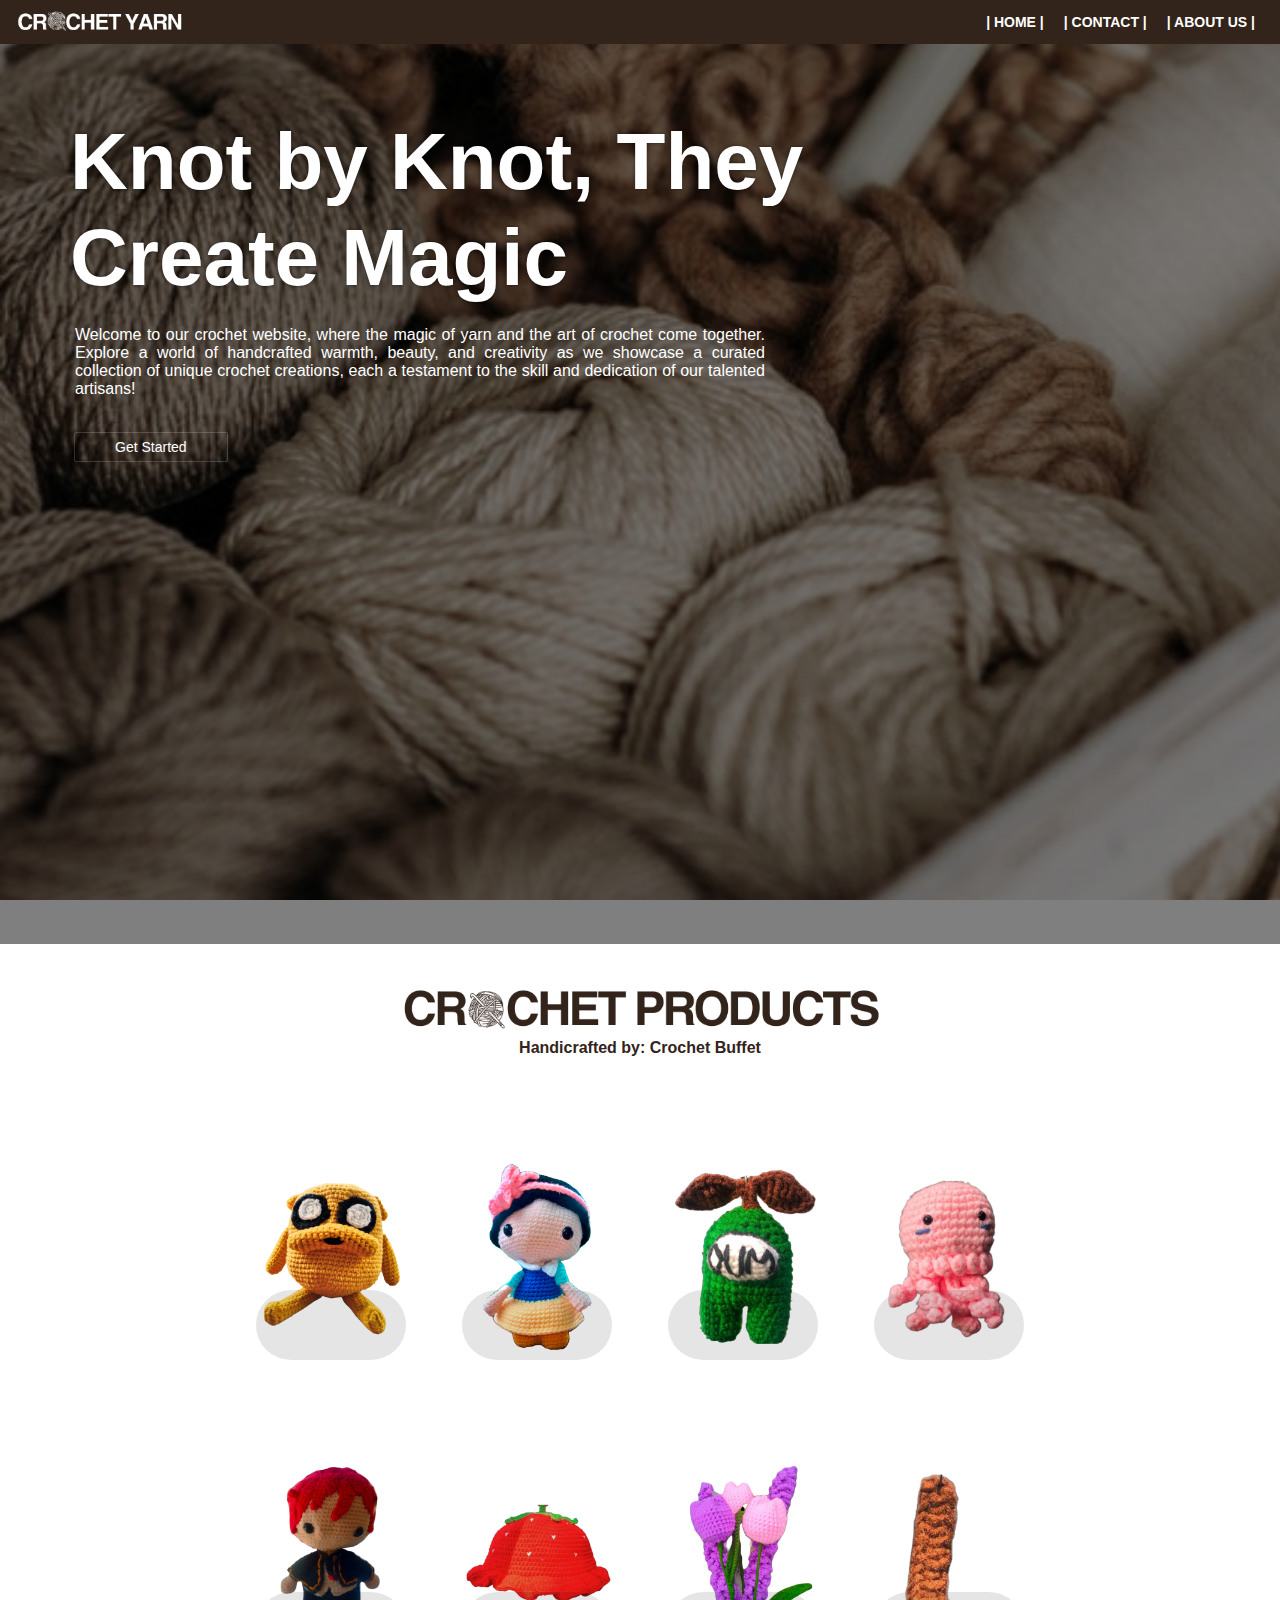
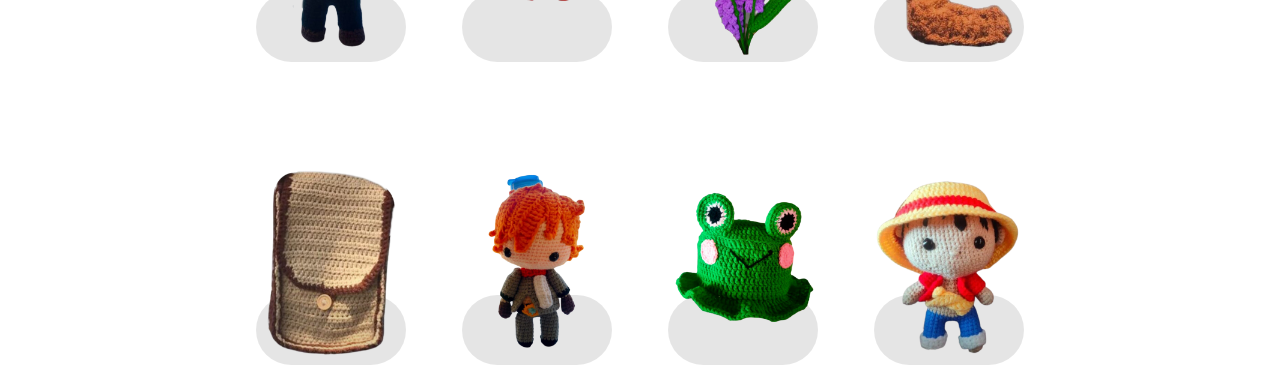
==== index.html @ cb55ba0a "rename to index" ====
<!DOCTYPE html>
<html lang="en">
<head>
    <meta charset="UTF-8">
    <meta name="viewport" content="width=device-width, initial-scale=1.0">
    <link rel="stylesheet" href="styles.css">
    <title>Croche Yarn</title>
</head>

<body>
    <header>
        <nav class="navbar">
            <div class="logo">
                <img src="images/logo-textW.png" alt="Crochet Yarn Logo">
            </div>
            <ul class="menu">
                <li><a href="index.html">| HOME |  </a></li>
                <li><a href="contact.html">| CONTACT |</a></li>
                <li><a href="about.html">| ABOUT US |</a></li>
            </ul>
        </nav>
    </header>

    <div class="welcome-page">
        <div class="welcome-text-container">
            <h1> Knot by Knot, They Create Magic</h1>
            <p> Welcome to our crochet website, where the magic of yarn and the art of crochet come together. Explore a world of handcrafted warmth, beauty, and creativity as we showcase a curated collection of unique crochet creations, each a testament to the skill and dedication of our talented artisans!</p>
            <a href="#" class="button">Get Started</a> 
        </div> 
    </div>

    <div class="home">
        <div class="title">
            <img src="images/product-title.png">
            <h4> Handicrafted by: Crochet Buffet</h4>
        </div>
    
        <div class="product-container">
            <div class="product-card">
                <img src="images/1.png">
                <p> </p> <!-- for shadow under the images -->
                <div class="product-name">
                    <h5> JAKE THE DOG </h5>
                </div>
                
            </div>
            <div class="product-card">
                <img src="images/2.png">
                <p> </p> <!-- for shadow under the images -->   
            </div>
            <div class="product-card">
                <img src="images/3.png">
                <p> </p> <!-- for shadow under the images -->
            </div>
            <div class="product-card">
                <img src="images/4.png">
                <p> </p> <!-- for shadow under the images -->
            </div>
        </div>

        <div class="product-container">
            <div class="product-card">
                <img src="images/5.png">
                <p> </p> <!-- for shadow under the images -->
            </div>
            <div class="product-card">
                <img src="images/6.png">
                <p> </p> <!-- for shadow under the images -->
            </div>
            <div class="product-card">
                <img src="images/7.png">
                <p> </p> <!-- for shadow under the images -->
            </div>
            <div class="product-card">
                <img src="images/8.png">
                <p> </p> <!-- for shadow under the images -->
            </div>
        </div>

        <div class="product-container">
            <div class="product-card">
                <img src="images/9.png">
                <p> </p> <!-- for shadow under the images -->
            </div>
            <div class="product-card">
                <img src="images/10.png">
                <p> </p> <!-- for shadow under the images -->
            </div>
            <div class="product-card">
                <img src="images/11.png">
                <p> </p> <!-- for shadow under the images -->
            </div>
            <div class="product-card">
                <img src="images/12.png">
                <p> </p> <!-- for shadow under the images -->
            </div>
        </div>

    </div>

</body>
</html>
---- styles.css ----
*{
    margin: 0;
    padding: 0;
    font-family:'Segoe UI', Tahoma, Geneva, Verdana, sans-serif;
    text-decoration: none;
    color: white;
}

header {
    background-color: #33241b;
    color: #fff;
    text-align: center;
    padding: 5px;
}

.navbar {
    display: flex;
    justify-content: space-between;
    align-items: center;
}

.logo {
    display: flex;
    align-items: center;
}

.logo img {
    width: 170px;
    margin-left: 10px;

}

.menu {
    list-style: none;
    padding: 0;
    display: flex;
}

.menu li {
    margin-right: 20px;
}

.menu a {
    font-weight: bold;
    font-size: 14px;
}

.menu a:hover {
    text-decoration: underline;
}

.welcome-page{
    width: 100%;
    height: 100vh;
    background-image:url('images/bg.png');
    background-repeat: no-repeat;
    background-size: cover;
    background-attachment: fixed; /*fixed na covered entire element*/
}

.welcome-page::before {   /*overlay design*/
    content: " ";
    position: absolute;
    width: 100%;
    height: 100vh;
    background-color: rgba(0, 0, 0, 0.5); 
}

.welcome-text-container{
    position: relative;
    top: 70px;
    left: 70px;
    width: 60%;
}

.welcome-text-container h1{
    position: relative;
    font-size: 80px;
    line-height: 1.2;
    font-weight: bold;
    text-shadow: 0px 0px 4px rgba(0, 0, 0, 0.5); /*hori, verti, blur*/
}

.welcome-text-container p{
    position: relative;
    top: 20px;
    left: 5px;
    width: 690px;
    text-align: justify;
    font-size: 16px;
}

.button{
    position: relative;
    top: 60px;
    left: 5px; 
    padding: 6px 40px 6px 40px;
    font-size: 14px;
    box-shadow: 0px 0px 1px white;
    cursor: pointer;
    text-decoration: none;
    text-align: center;
    transition: 100ms;
}

.button:hover {
    transform: scale(1.1);
    background-color: white;
    color: black;
    box-shadow: 0px 0px 4px rgb(77, 77, 77);
}


/* CROCHET PRODUCTS SECTION */
.home{
    height: 100vh;
}

.title{
    text-align: center;
}


.title img{
    margin-top: 30px;
    width: 500px;
  }

.title h4 {
    margin-top: -10px;
    color: #33241b;
}

.product-container{
    position: relative;
    display: flex;
    flex-wrap: wrap;
    justify-content: space-between;
    margin: 8% 20% 0 20%;
}

.product-card {
    width: 150px;
    height: 200px;
}

.product-card img{
    width: 100%;
}

.product-card p{
    width: 150px;
    height: 70px;
    position: absolute;
    bottom: 0px;
    background-color: black;
    border-radius: 50px;
    opacity: 10%;
}

.product-name:hover{
    width: 150px;
    height: 100px; 
    position: absolute;
    bottom:3px;
    border: 1px solid #33241b;
    background-color: black;
    border-radius: 30px;  
    opacity: 50%;
    cursor: pointer;
   
}

.product-name h5{
    position: relative;
    text-align: center;
    padding: 40px 0px 40px 0px;
    opacity: 100%;
    z-index: 1
}
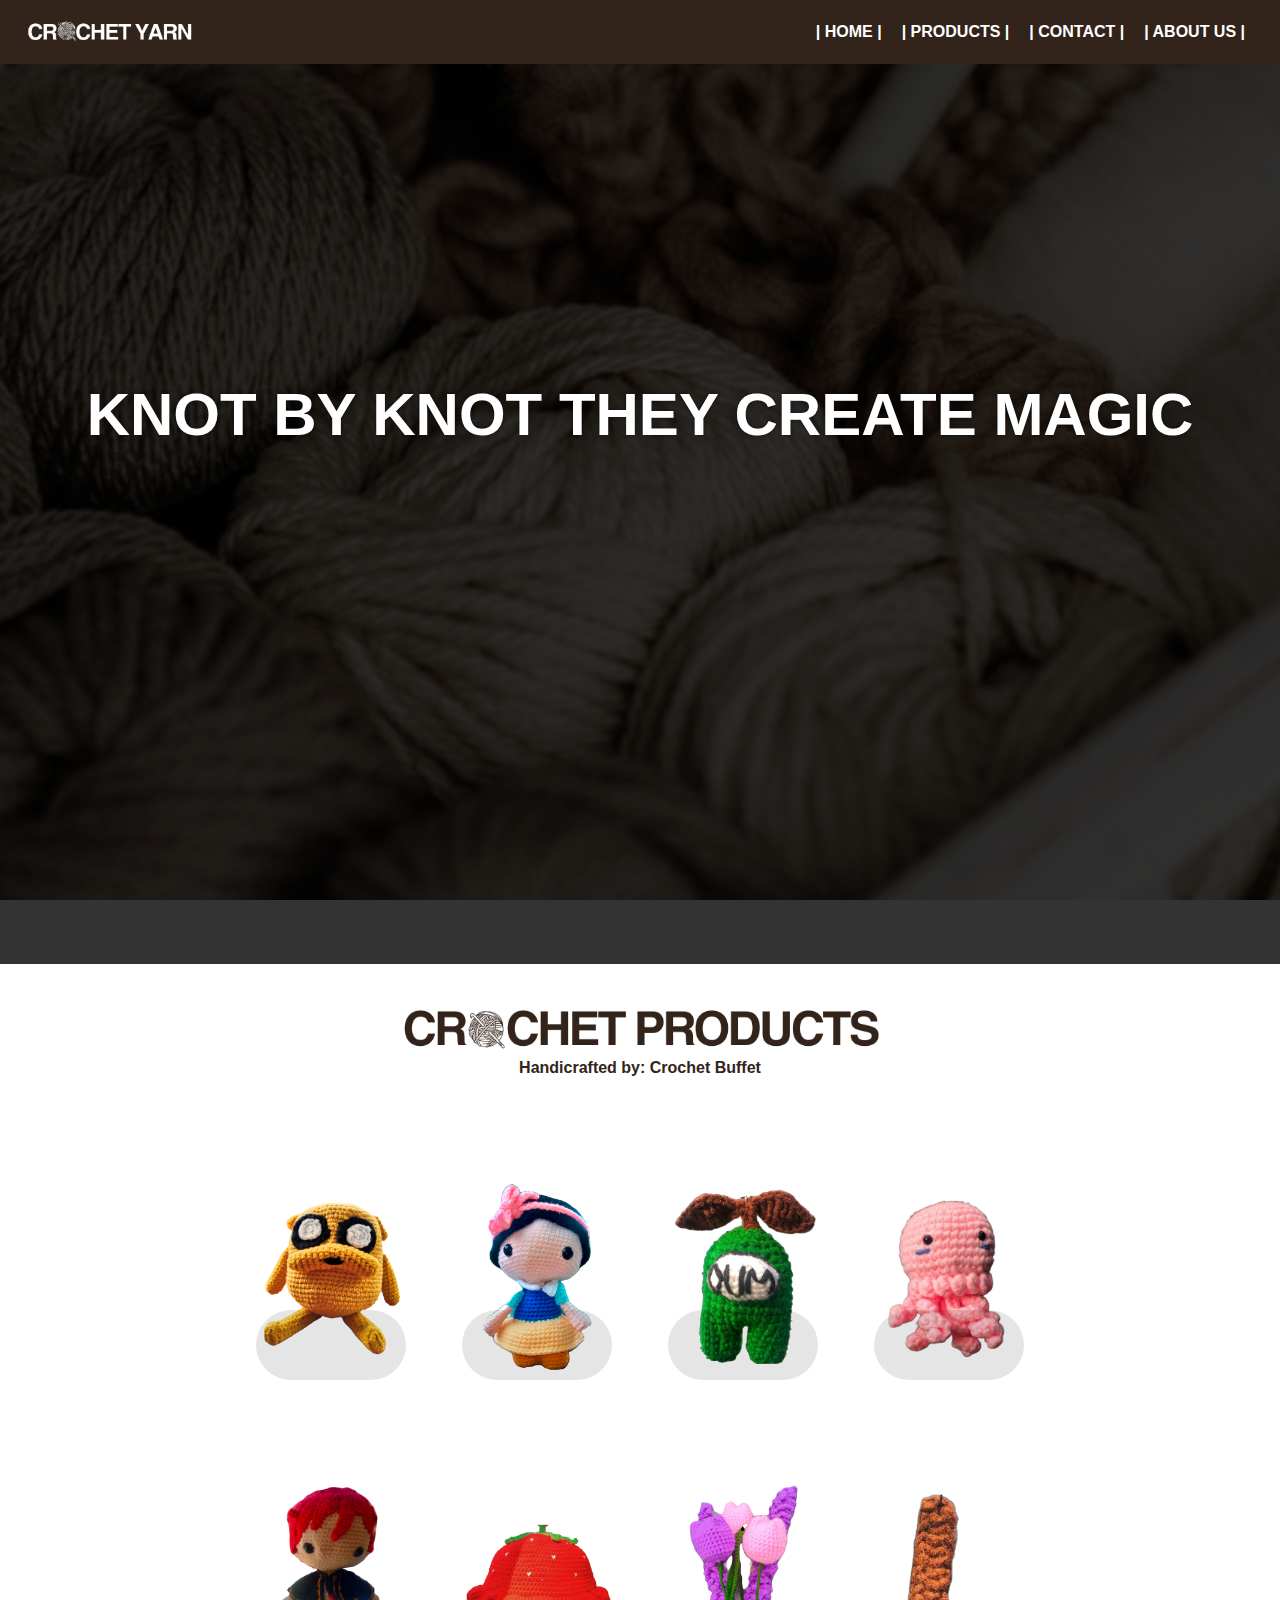
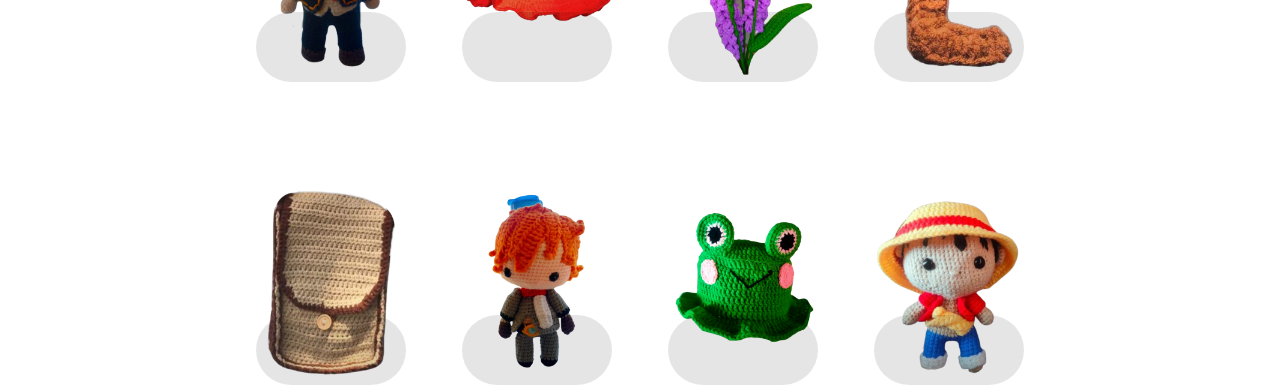
==== commit a8d8b013: "edited responsiveness" ====
--- a/index.html
+++ b/index.html
@@ -14,18 +14,17 @@
                 <img src="images/logo-textW.png" alt="Crochet Yarn Logo">
             </div>
             <ul class="menu">
-                <li><a href="index.html">| HOME |  </a></li>
-                <li><a href="contact.html">| CONTACT |</a></li>
-                <li><a href="about.html">| ABOUT US |</a></li>
+                <li><a href="#">| HOME |  </a></li>
+                <li><a href="#">| PRODUCTS |  </a></li>
+                <li><a href="#">| CONTACT |</a></li>
+                <li><a href="#">| ABOUT US |</a></li>
             </ul>
         </nav>
     </header>
 
     <div class="welcome-page">
         <div class="welcome-text-container">
-            <h1> Knot by Knot, They Create Magic</h1>
-            <p> Welcome to our crochet website, where the magic of yarn and the art of crochet come together. Explore a world of handcrafted warmth, beauty, and creativity as we showcase a curated collection of unique crochet creations, each a testament to the skill and dedication of our talented artisans!</p>
-            <a href="#" class="button">Get Started</a> 
+            <h1> KNOT BY KNOT THEY CREATE MAGIC</h1>
         </div> 
     </div>
 
--- a/styles.css
+++ b/styles.css
@@ -10,7 +10,7 @@
     background-color: #33241b;
     color: #fff;
     text-align: center;
-    padding: 5px;
+    padding: 15px;
 }
 
 .navbar {
@@ -42,7 +42,8 @@
 
 .menu a {
     font-weight: bold;
-    font-size: 14px;
+    font-size: 16px;
+    transition: 500ms;
 }
 
 .menu a:hover {
@@ -63,51 +64,31 @@
     position: absolute;
     width: 100%;
     height: 100vh;
-    background-color: rgba(0, 0, 0, 0.5); 
+    background-color: rgba(0, 0, 0, 0.8); 
 }
 
 .welcome-text-container{
     position: relative;
-    top: 70px;
-    left: 70px;
-    width: 60%;
+    top: 35%;
+    width: 100%;
+    display: flex;
+    flex-wrap: wrap;
+    justify-content: center;
 }
 
 .welcome-text-container h1{
     position: relative;
-    font-size: 80px;
+    font-size: 60px;
+    text-align: center;
     line-height: 1.2;
     font-weight: bold;
     text-shadow: 0px 0px 4px rgba(0, 0, 0, 0.5); /*hori, verti, blur*/
-}
-
-.welcome-text-container p{
-    position: relative;
-    top: 20px;
-    left: 5px;
-    width: 690px;
-    text-align: justify;
-    font-size: 16px;
-}
-
-.button{
-    position: relative;
-    top: 60px;
-    left: 5px; 
-    padding: 6px 40px 6px 40px;
-    font-size: 14px;
-    box-shadow: 0px 0px 1px white;
-    cursor: pointer;
-    text-decoration: none;
-    text-align: center;
-    transition: 100ms;
-}
-
-.button:hover {
+    transition: 500ms;
+}
+
+.welcome-text-container h1:hover{
     transform: scale(1.1);
-    background-color: white;
-    color: black;
-    box-shadow: 0px 0px 4px rgb(77, 77, 77);
+    transition: 500ms;
 }
 
 
@@ -180,3 +161,73 @@
 }
 
 
+@media only screen and (max-width: 540px) {
+    
+    .logo img {
+        width: 120px;
+    
+    }
+    
+    .menu li {
+        margin-right: 10px;
+    }
+    
+    .menu a {
+        font-size: 6px;
+    }
+
+
+    .welcome-text-container{
+        top: 20%;
+        left: 27%;
+        width: 40%;
+        border: 3px solid white;
+        padding: 10px;
+    }
+    
+    .welcome-text-container h1{
+        font-size: 40px;
+        line-height: 1.3;
+    }
+    
+    .welcome-text-container h1:hover{
+        transform: scale(1); /*stay sa size*/
+    }
+    
+    .button{  
+        top: 120px;
+    }
+    
+
+    
+    /* CROCHET PRODUCTS SECTION */
+    
+    
+    .title img{
+        width: 300px;
+    }
+    
+    .product-container{
+        justify-content: center;
+        margin: 40px;
+    }
+    
+    .product-card {
+        width: 200px;
+        height: 250px;
+        margin-bottom: 100px;
+    }
+    
+    .product-card p{
+        display: none;
+    }
+}
+
+@media only screen and (max-width: 800px) and (min-width: 540px) {
+ 
+    .menu a {
+        font-size: 11px;
+    }
+
+}
+
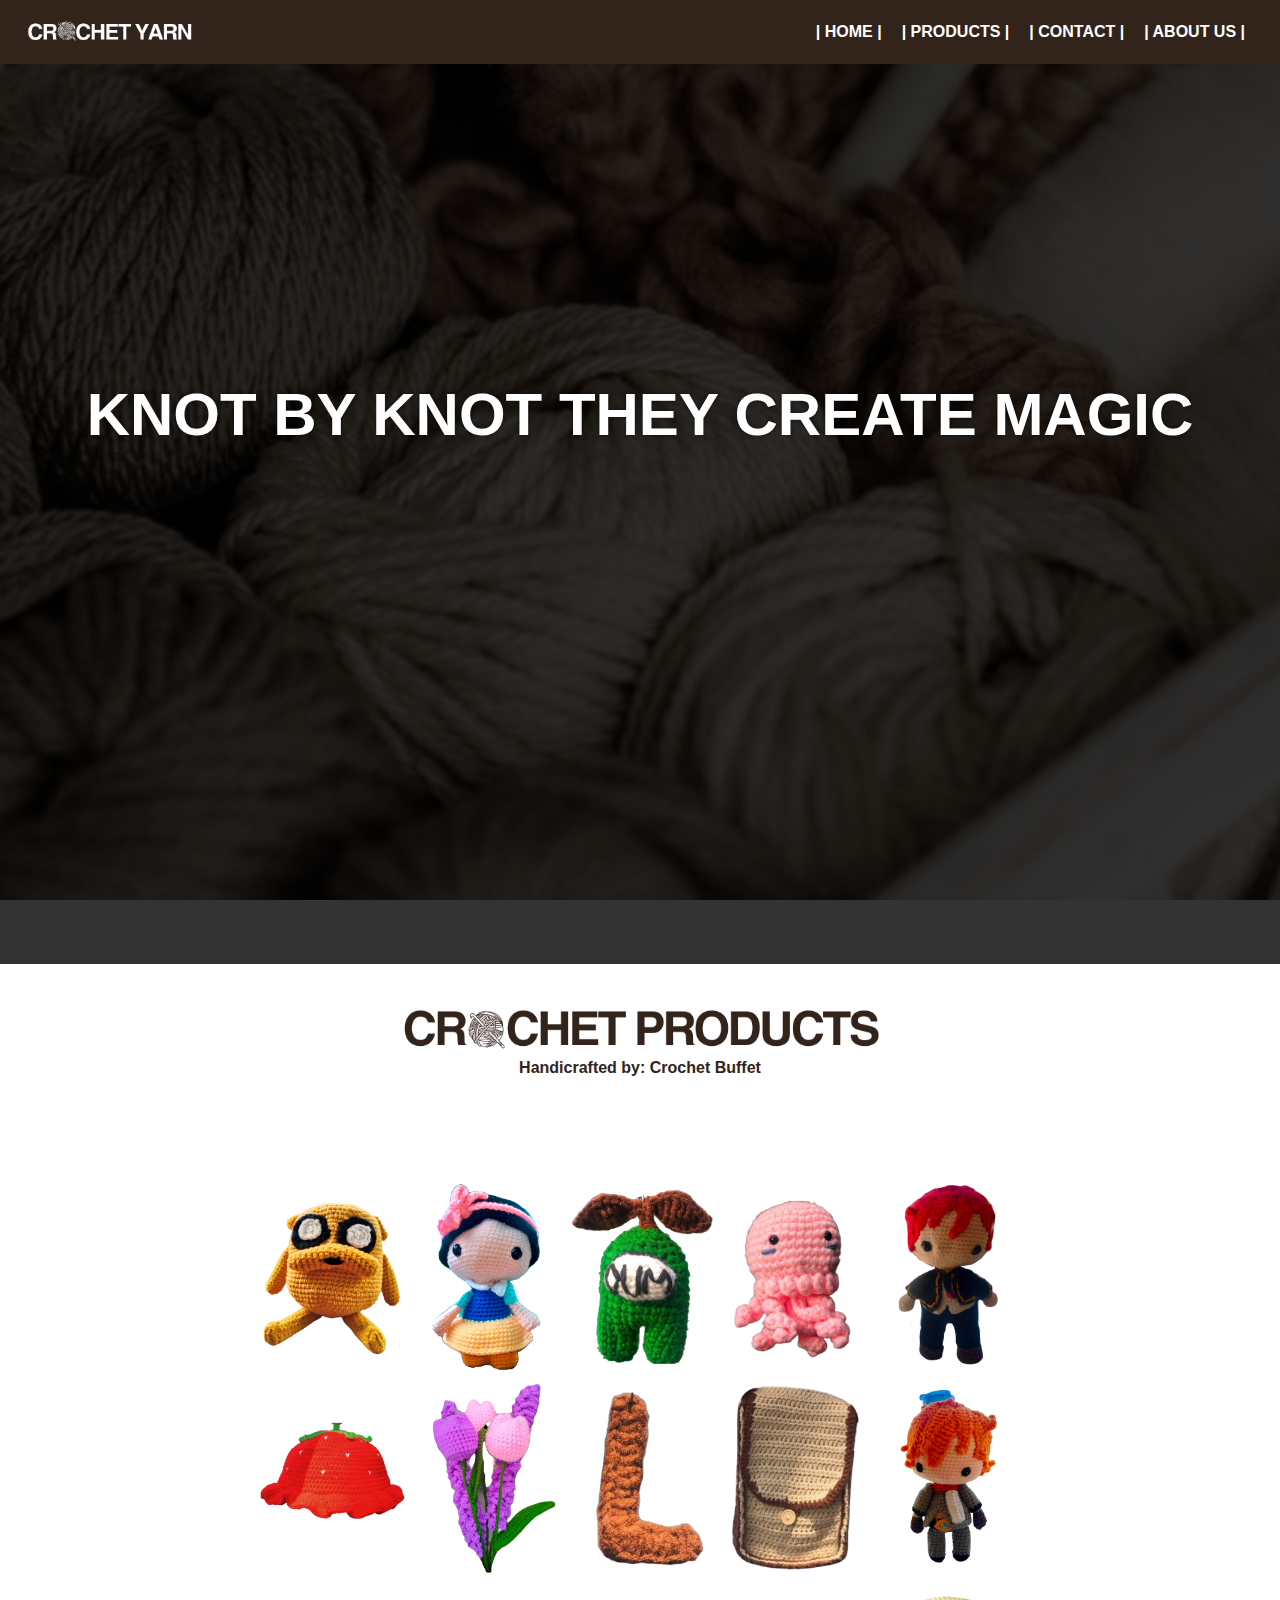
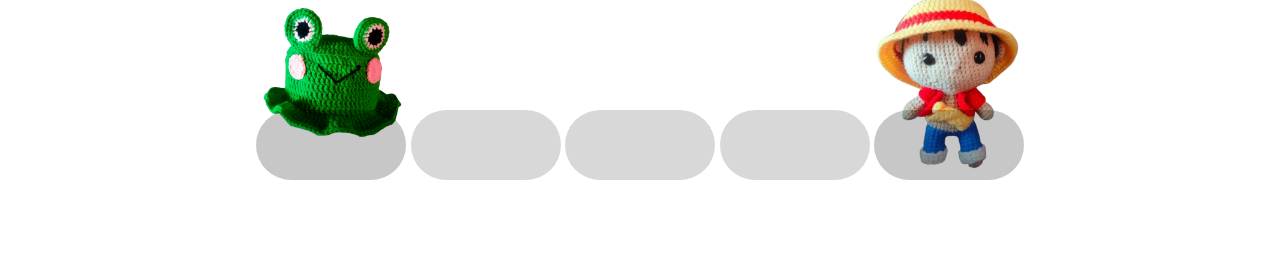
==== commit 25d7c650: "edited hover effect of product label" ====
--- a/index.html
+++ b/index.html
@@ -25,6 +25,8 @@
     <div class="welcome-page">
         <div class="welcome-text-container">
             <h1> KNOT BY KNOT THEY CREATE MAGIC</h1>
+            <!-- <p> Welcome to our crochet website, where the magic of yarn and the art of crochet come together. Explore a world of handcrafted warmth, beauty, and creativity as we showcase a curated collection of unique crochet creations, each a testament to the skill and dedication of our talented artisans!</p> 
+            <a href="#" class="button">Get Started</a> -->
         </div> 
     </div>
 
@@ -37,65 +39,103 @@
         <div class="product-container">
             <div class="product-card">
                 <img src="images/1.png">
-                <p> </p> <!-- for shadow under the images -->
+                <div class="shadow"></div>
                 <div class="product-name">
-                    <h5> JAKE THE DOG </h5>
+                    <label>JAKE THE DOG </label>
                 </div>
-                
             </div>
+        
             <div class="product-card">
                 <img src="images/2.png">
-                <p> </p> <!-- for shadow under the images -->   
+                <div class="shadow"></div>
+                <div class="product-name">
+                    <label> SNOW WHITE </label>
+                </div>
             </div>
+        
             <div class="product-card">
                 <img src="images/3.png">
-                <p> </p> <!-- for shadow under the images -->
+                <div class="shadow"></div>
+                <div class="product-name">
+                    <label>AMONG US</label>
+                </div>
             </div>
+
             <div class="product-card">
                 <img src="images/4.png">
-                <p> </p> <!-- for shadow under the images -->
+                <div class="shadow"></div>
+                <div class="product-name">
+                    <label>OCTOBIT</label>
+                </div>
             </div>
-        </div>
 
-        <div class="product-container">
             <div class="product-card">
                 <img src="images/5.png">
-                <p> </p> <!-- for shadow under the images -->
+                <div class="shadow"></div>
+                <div class="product-name">
+                    <label>GENSIN DILUC</label>
+                </div>
             </div>
+
             <div class="product-card">
                 <img src="images/6.png">
-                <p> </p> <!-- for shadow under the images -->
+                <div class="shadow"></div>
+                <div class="product-name">
+                    <label>STRAWBERRY HAT</label>
+                </div>
             </div>
+
             <div class="product-card">
                 <img src="images/7.png">
-                <p> </p> <!-- for shadow under the images -->
+                <div class="shadow"></div>
+                <div class="product-name">
+                    <label>TULIP</label>
+                </div>
             </div>
-            <div class="product-card">
+
+           <div class="product-card">
                 <img src="images/8.png">
-                <p> </p> <!-- for shadow under the images -->
+                <div class="shadow"></div>
+                <div class="product-name">
+                    <label>LETTER 'L'</label>
+                </div>
             </div>
-        </div>
 
-        <div class="product-container">
             <div class="product-card">
                 <img src="images/9.png">
-                <p> </p> <!-- for shadow under the images -->
+                <div class="shadow"></div>
+                <div class="product-name">
+                    <label> MINI POUCH </label>
+                </div>
             </div>
+
             <div class="product-card">
                 <img src="images/10.png">
-                <p> </p> <!-- for shadow under the images -->
+                <div class="shadow"></div>
+                <div class="product-name">
+                    <label>GENSHIN TARTAGLIA</label>
+                </div>
             </div>
+            
             <div class="product-card">
                 <img src="images/11.png">
-                <p> </p> <!-- for shadow under the images -->
+                <div class="shadow"></div>
+                <div class="product-name">
+                    <label> FROG HAT</label>
+                </div>
             </div>
+
             <div class="product-card">
                 <img src="images/12.png">
-                <p> </p> <!-- for shadow under the images -->
+                <div class="shadow"></div>
+                <div class="product-name">
+                    <label>ONE PIECE LUFFY</label>
+                </div>
             </div>
+
         </div>
+    </div>
 
-    </div>
 
 </body>
 </html>--- a/styles.css
+++ b/styles.css
@@ -129,36 +129,42 @@
     width: 100%;
 }
 
-.product-card p{
+
+.shadow {
     width: 150px;
     height: 70px;
     position: absolute;
-    bottom: 0px;
+    bottom: 0;
     background-color: black;
     border-radius: 50px;
-    opacity: 10%;
-}
-
-.product-name:hover{
-    width: 150px;
-    height: 100px; 
+    opacity: 8%;
+}
+
+.product-name {
     position: absolute;
-    bottom:3px;
-    border: 1px solid #33241b;
-    background-color: black;
-    border-radius: 30px;  
-    opacity: 50%;
-    cursor: pointer;
-   
-}
-
-.product-name h5{
-    position: relative;
-    text-align: center;
-    padding: 40px 0px 40px 0px;
-    opacity: 100%;
-    z-index: 1
-}
+    width: 140px;
+    height: 100px;  
+    bottom: 10px;
+    left: 0;
+    z-index: 2;
+    color: white;
+    display: none; /* Hide the product name by default */
+    padding: 5px;
+    background: rgba(0, 0, 0, 0.5);
+    border-radius: 30px;
+    justify-content: center; /*align text center on the shadow box*/
+    align-items: center;
+}
+
+.product-card:hover .product-name {
+    display: flex; /* Show the product name on hover */
+}
+
+.product-name label {
+    font-weight: bold;
+    text-align: center; /* Center the text within the label */
+}
+
 
 
 @media only screen and (max-width: 540px) {
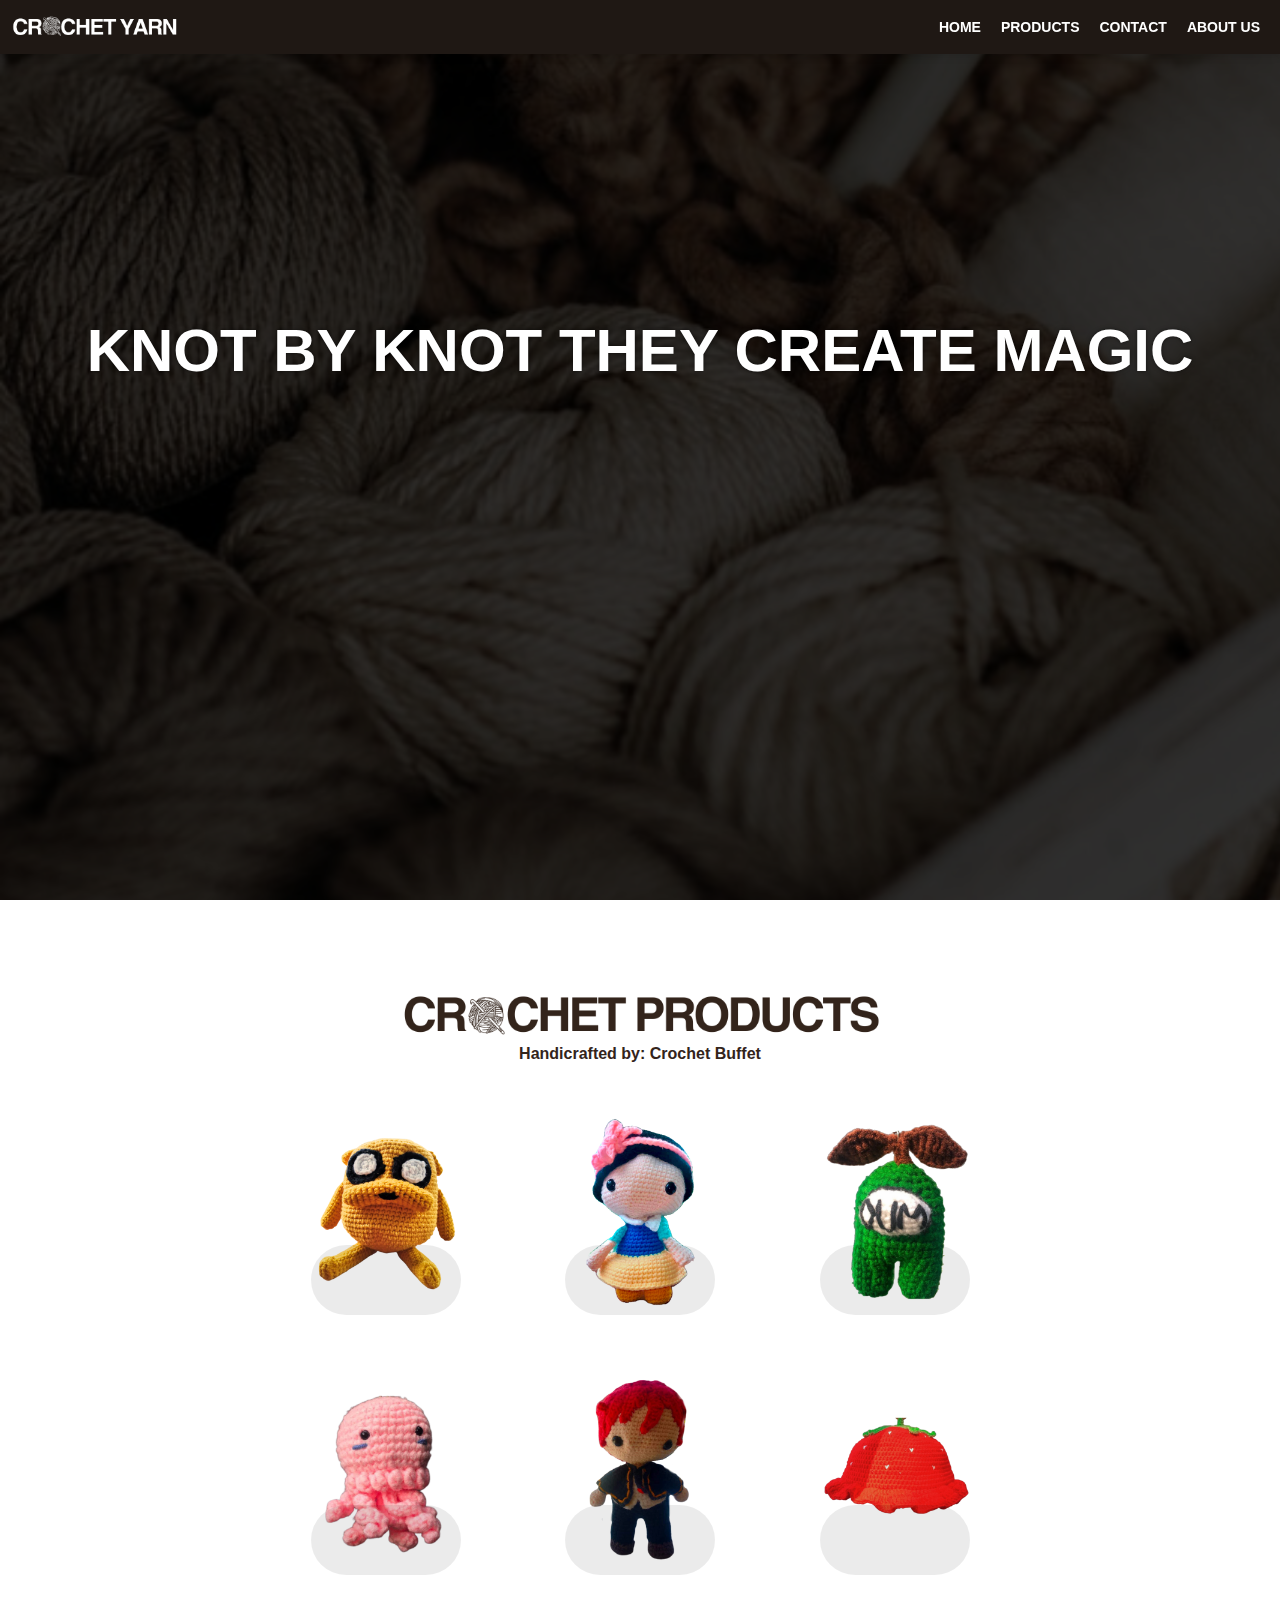
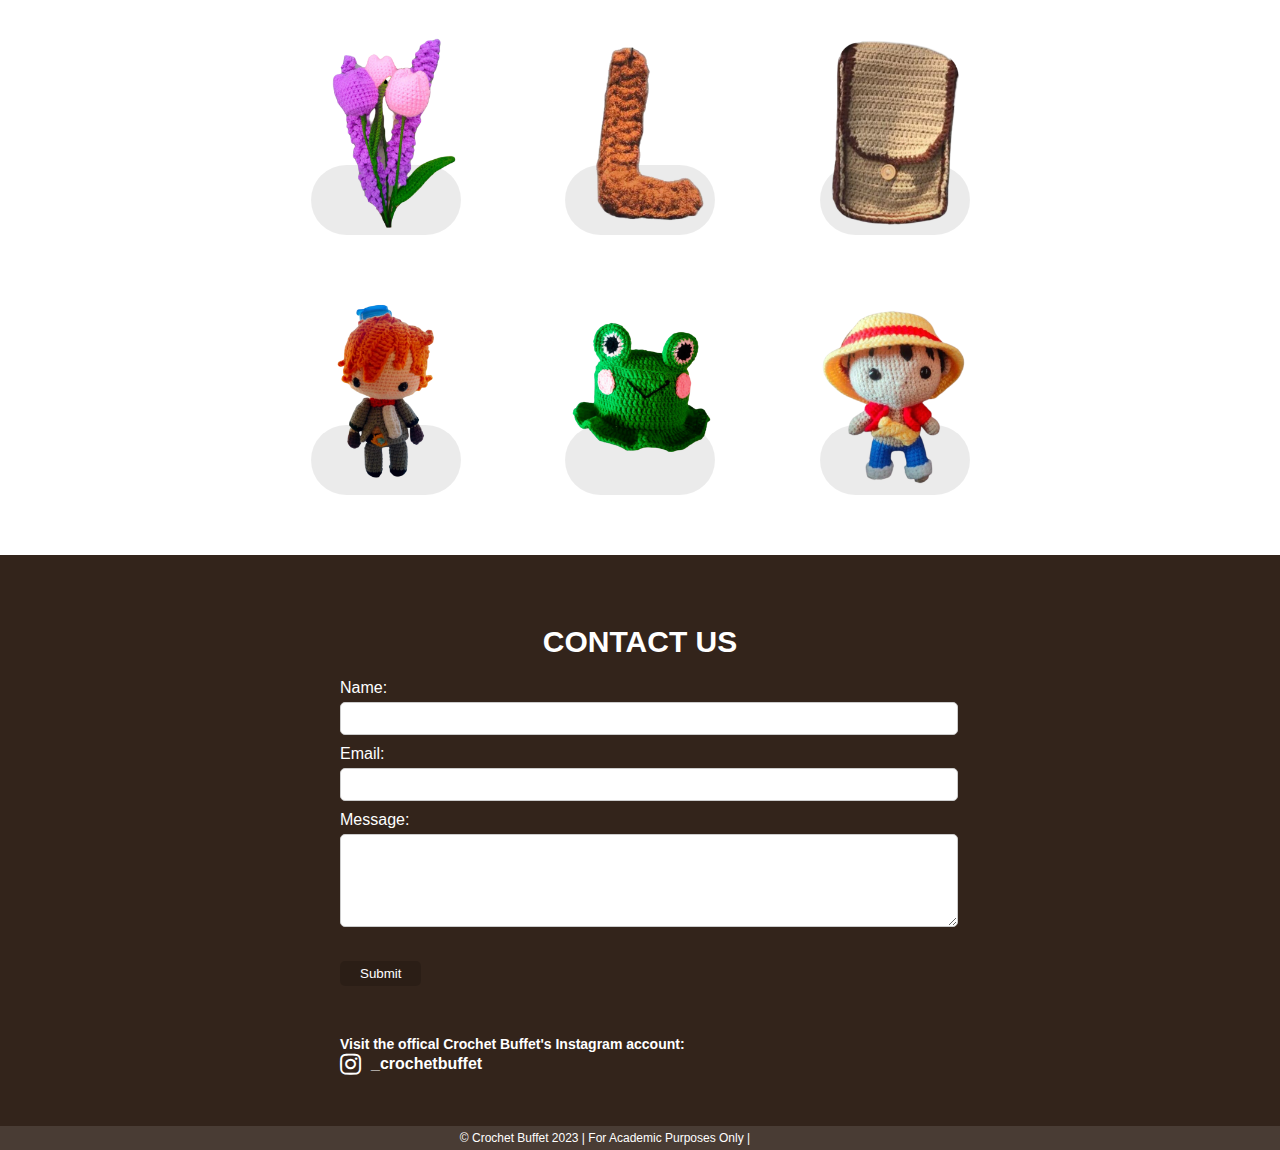
==== commit b37d9938: "edited nav bar + contact section" ====
--- a/index.html
+++ b/index.html
@@ -4,6 +4,7 @@
     <meta charset="UTF-8">
     <meta name="viewport" content="width=device-width, initial-scale=1.0">
     <link rel="stylesheet" href="styles.css">
+    <link rel="stylesheet" href="https://cdnjs.cloudflare.com/ajax/libs/font-awesome/5.15.3/css/all.min.css">
     <title>Croche Yarn</title>
 </head>
 
@@ -14,127 +15,165 @@
                 <img src="images/logo-textW.png" alt="Crochet Yarn Logo">
             </div>
             <ul class="menu">
-                <li><a href="#">| HOME |  </a></li>
-                <li><a href="#">| PRODUCTS |  </a></li>
-                <li><a href="#">| CONTACT |</a></li>
-                <li><a href="#">| ABOUT US |</a></li>
+                <li><a href="#home"> HOME </a></li>
+                <li><a href="#products"> PRODUCTS   </a></li>
+                <li><a href="#contact"> CONTACT </a></li>
+                <li><a href="#about-us"> ABOUT US </a></li>
             </ul>
         </nav>
     </header>
 
-    <div class="welcome-page">
-        <div class="welcome-text-container">
-            <h1> KNOT BY KNOT THEY CREATE MAGIC</h1>
-            <!-- <p> Welcome to our crochet website, where the magic of yarn and the art of crochet come together. Explore a world of handcrafted warmth, beauty, and creativity as we showcase a curated collection of unique crochet creations, each a testament to the skill and dedication of our talented artisans!</p> 
-            <a href="#" class="button">Get Started</a> -->
-        </div> 
-    </div>
+    <section id="home">
+        <div class="welcome-page">
+            <div class="welcome-text-container">
+                <h1> KNOT BY KNOT THEY CREATE MAGIC</h1>
+                <!-- <p> Welcome to our crochet website, where the magic of yarn and the art of crochet come together. Explore a world of handcrafted warmth, beauty, and creativity as we showcase a curated collection of unique crochet creations, each a testament to the skill and dedication of our talented artisans!</p> 
+                <a href="#" class="button">Get Started</a> -->
+            </div> 
+        </div>
+    </section>
 
-    <div class="home">
-        <div class="title">
-            <img src="images/product-title.png">
-            <h4> Handicrafted by: Crochet Buffet</h4>
-        </div>
-    
-        <div class="product-container">
+    <section id="products">
+        <div class="home">
+            <div class="title">
+                <img src="images/product-title.png">
+                <h4> Handicrafted by: Crochet Buffet</h4>
+            </div>
+            <div class="product-container">
+                <div class="product-card">
+                    <img src="images/1.png">
+                    <div class="shadow"></div>
+                    <div class="product-name">
+                        <label>JAKE THE DOG </label>
+                    </div>
+                </div>
+            
+                <div class="product-card">
+                    <img src="images/2.png">
+                    <div class="shadow"></div>
+                    <div class="product-name">
+                        <label> SNOW WHITE </label>
+                    </div>
+                </div>
+            
+                <div class="product-card">
+                    <img src="images/3.png">
+                    <div class="shadow"></div>
+                    <div class="product-name">
+                        <label>AMONG US</label>
+                    </div>
+                </div>
+
+                <div class="product-card">
+                    <img src="images/4.png">
+                    <div class="shadow"></div>
+                    <div class="product-name">
+                        <label>OCTOBIT</label>
+                    </div>
+                </div>
+
+                <div class="product-card">
+                    <img src="images/5.png">
+                    <div class="shadow"></div>
+                    <div class="product-name">
+                        <label>GENSIN DILUC</label>
+                    </div>
+                </div>
+
+                <div class="product-card">
+                    <img src="images/6.png">
+                    <div class="shadow"></div>
+                    <div class="product-name">
+                        <label>STRAWBERRY HAT</label>
+                    </div>
+                </div>
+
+                <div class="product-card">
+                    <img src="images/7.png">
+                    <div class="shadow"></div>
+                    <div class="product-name">
+                        <label>TULIP</label>
+                    </div>
+                </div>
+
             <div class="product-card">
-                <img src="images/1.png">
-                <div class="shadow"></div>
-                <div class="product-name">
-                    <label>JAKE THE DOG </label>
+                    <img src="images/8.png">
+                    <div class="shadow"></div>
+                    <div class="product-name">
+                        <label>LETTER 'L'</label>
+                    </div>
+                </div>
+
+                <div class="product-card">
+                    <img src="images/9.png">
+                    <div class="shadow"></div>
+                    <div class="product-name">
+                        <label> MINI POUCH </label>
+                    </div>
+                </div>
+
+                <div class="product-card">
+                    <img src="images/10.png">
+                    <div class="shadow"></div>
+                    <div class="product-name">
+                        <label>GENSHIN TARTAGLIA</label>
+                    </div>
+                </div>
+                
+                <div class="product-card">
+                    <img src="images/11.png">
+                    <div class="shadow"></div>
+                    <div class="product-name">
+                        <label> FROG HAT</label>
+                    </div>
+                </div>
+
+                <div class="product-card">
+                    <img src="images/12.png">
+                    <div class="shadow"></div>
+                    <div class="product-name">
+                        <label>ONE PIECE LUFFY</label>
+                    </div>
                 </div>
             </div>
-        
-            <div class="product-card">
-                <img src="images/2.png">
-                <div class="shadow"></div>
-                <div class="product-name">
-                    <label> SNOW WHITE </label>
-                </div>
-            </div>
-        
-            <div class="product-card">
-                <img src="images/3.png">
-                <div class="shadow"></div>
-                <div class="product-name">
-                    <label>AMONG US</label>
-                </div>
-            </div>
+        </div>
+</section>
 
-            <div class="product-card">
-                <img src="images/4.png">
-                <div class="shadow"></div>
-                <div class="product-name">
-                    <label>OCTOBIT</label>
-                </div>
-            </div>
+<section id="contact">
+    <div class="contact-form">
+        <h2>CONTACT US</h2>
+        <form action="" method="">
+            <label for="name">Name:</label>
+            <input type="text" id="name" name="name" required>
 
-            <div class="product-card">
-                <img src="images/5.png">
-                <div class="shadow"></div>
-                <div class="product-name">
-                    <label>GENSIN DILUC</label>
-                </div>
-            </div>
+            <label for="email">Email:</label>
+            <input type="email" id="email" name="email" required>
 
-            <div class="product-card">
-                <img src="images/6.png">
-                <div class="shadow"></div>
-                <div class="product-name">
-                    <label>STRAWBERRY HAT</label>
-                </div>
-            </div>
+            <label for="message">Message:</label>
+            <textarea id="message" name="message" rows="5" required></textarea>
 
-            <div class="product-card">
-                <img src="images/7.png">
-                <div class="shadow"></div>
-                <div class="product-name">
-                    <label>TULIP</label>
-                </div>
-            </div>
+            <button type="submit">Submit</button>
 
-           <div class="product-card">
-                <img src="images/8.png">
-                <div class="shadow"></div>
-                <div class="product-name">
-                    <label>LETTER 'L'</label>
-                </div>
-            </div>
 
-            <div class="product-card">
-                <img src="images/9.png">
-                <div class="shadow"></div>
-                <div class="product-name">
-                    <label> MINI POUCH </label>
-                </div>
-            </div>
+            <h6>Visit the offical Crochet Buffet's Instagram account: </h6>
 
-            <div class="product-card">
-                <img src="images/10.png">
-                <div class="shadow"></div>
-                <div class="product-name">
-                    <label>GENSHIN TARTAGLIA</label>
-                </div>
-            </div>
-            
-            <div class="product-card">
-                <img src="images/11.png">
-                <div class="shadow"></div>
-                <div class="product-name">
-                    <label> FROG HAT</label>
-                </div>
-            </div>
+            <div class="ig-account">
+                <!-- Instagram icon from Font Awesome -->
+                <a href="https://www.instagram.com/_crochetbuffet/" target="_blank">
+                    <i class="fab fa-instagram"></i>
+                    <p class="ig-un">_crochetbuffet</p>
+                </a>
+            </div>   
+        </form>
+    </div>
+</section>
 
-            <div class="product-card">
-                <img src="images/12.png">
-                <div class="shadow"></div>
-                <div class="product-name">
-                    <label>ONE PIECE LUFFY</label>
-                </div>
-            </div>
+<footer>
+    <div class="footer-content">
+        <p>&copy; Crochet Buffet 2023 | For Academic Purposes Only |</p>
+    </div>
+</footer>
 
-        </div>
-    </div>
 
 
 </body>
--- a/styles.css
+++ b/styles.css
@@ -6,18 +6,28 @@
     color: white;
 }
 
+html{
+    scroll-behavior: smooth;
+}
+
+
 header {
-    background-color: #33241b;
-    color: #fff;
-    text-align: center;
-    padding: 15px;
+    background-color: #1f1814; /* Customize the header background color */
+    color: #fff; /* Customize the text color */
+    position: fixed; /* Fix the header position */
+    top: 0; /* Stick it at the top of the viewport */
+    width: 100%; /* Make it full width */
+    z-index: 1000; /* Ensure it's above other content */
+    padding: 10px 0; /* Adjust padding as needed */
+    box-shadow: 0px 4px 6px rgba(0, 0, 0, 0.1); /* Add shadow to the bottom */
 }
 
 .navbar {
     display: flex;
     justify-content: space-between;
     align-items: center;
-}
+}   
+    
 
 .logo {
     display: flex;
@@ -42,12 +52,14 @@
 
 .menu a {
     font-weight: bold;
-    font-size: 16px;
+    font-size: 14px;
     transition: 500ms;
 }
 
 .menu a:hover {
-    text-decoration: underline;
+    background-color: white;
+    padding: 5px;
+    color: #33241b;
 }
 
 .welcome-page{
@@ -93,17 +105,13 @@
 
 
 /* CROCHET PRODUCTS SECTION */
-.home{
-    height: 100vh;
-}
 
 .title{
     text-align: center;
 }
 
-
 .title img{
-    margin-top: 30px;
+    margin-top: 80px;
     width: 500px;
   }
 
@@ -112,23 +120,27 @@
     color: #33241b;
 }
 
-.product-container{
+.product-container {
     position: relative;
     display: flex;
     flex-wrap: wrap;
-    justify-content: space-between;
-    margin: 8% 20% 0 20%;
+    justify-content: space-evenly;
+    padding: 4% 20% 0 20%;
+    transition: 1s;
 }
 
 .product-card {
     width: 150px;
     height: 200px;
-}
-
-.product-card img{
-    width: 100%;
-}
-
+    position: relative;
+    margin: 0px 50px 60px 50px;
+    transition: 1s;
+    cursor: pointer;
+}
+
+.product-card img {
+    width: 100%;
+}
 
 .shadow {
     width: 150px;
@@ -138,6 +150,7 @@
     background-color: black;
     border-radius: 50px;
     opacity: 8%;
+    
 }
 
 .product-name {
@@ -154,6 +167,7 @@
     border-radius: 30px;
     justify-content: center; /*align text center on the shadow box*/
     align-items: center;
+    cursor: pointer;
 }
 
 .product-card:hover .product-name {
@@ -162,7 +176,132 @@
 
 .product-name label {
     font-weight: bold;
-    text-align: center; /* Center the text within the label */
+    text-align: center; 
+    cursor: pointer;
+}
+
+#contact{
+    background-color: #33241b;
+}
+
+.contact-form {
+    max-width: 600px;
+    margin: 0 auto;
+    padding: 50px;
+    text-align: center;
+    
+}
+
+h2 {
+    font-size: 30px;
+    margin-top: 20px;
+    margin-bottom: 20px;  /*magin bottom of contact us*/
+    
+}
+
+form {
+    text-align: left;
+}
+
+
+input,
+textarea {
+    width: 100%;
+    padding: 8px;
+    margin-top: 5px;
+    margin-bottom: 10px;
+    border: 1px solid #ccc;
+    border-radius: 5px;
+    color: #33241b;
+    font-weight: bold;
+}
+
+button {
+    background-color:#00000027;
+    color: #fff;
+    margin-top: 20px;
+    padding: 5px 20px;
+    border: none;
+    border-radius: 5px;
+    cursor: pointer;
+}
+
+button:hover {
+    background-color: #ffffff;
+    color: #33241b;
+    font-weight: bold;
+}
+
+
+.contact-form h6{
+    margin-top: 50px;
+    font-size: 14px;
+}
+
+
+.ig-account a {
+    display: flex;
+    align-items: center;
+    text-decoration: none;
+}
+
+.ig-account i {
+    font-size: 24px;
+    margin-right: 10px;
+}
+
+.ig-account p.ig-un {
+    font-size: 16px;
+    font-weight: bold;
+    white-space: nowrap; /* Prevent text from wrapping */
+}
+
+
+
+
+
+
+
+
+
+
+
+
+
+
+
+
+
+
+
+
+
+
+
+
+
+
+
+
+
+
+
+
+
+
+
+
+footer {
+    background-color:#33241be3; /* Customize the footer background color */
+    color: #fff; /* Customize the text color */
+    text-align: center;
+    padding: 5px;
+}
+
+.footer-content {
+    max-width: 1200px; /* Adjust the maximum width of the footer content */
+    margin: 0 ;/* Center the footer content horizontally */
+    font-size: 12px;
 }
 
 
@@ -171,17 +310,15 @@
     
     .logo img {
         width: 120px;
-    
     }
     
     .menu li {
-        margin-right: 10px;
+        margin-right: 8px;
     }
     
     .menu a {
-        font-size: 6px;
-    }
-
+        font-size: 10px;
+    }
 
     .welcome-text-container{
         top: 20%;
@@ -208,7 +345,6 @@
     
     /* CROCHET PRODUCTS SECTION */
     
-    
     .title img{
         width: 300px;
     }
@@ -216,17 +352,15 @@
     .product-container{
         justify-content: center;
         margin: 40px;
-    }
-    
+    }    
+   
     .product-card {
-        width: 200px;
-        height: 250px;
-        margin-bottom: 100px;
-    }
-    
-    .product-card p{
-        display: none;
-    }
+        width: 150px;
+        height: 200px;
+        position: relative;
+        margin: 0;
+    }
+    
 }
 
 @media only screen and (max-width: 800px) and (min-width: 540px) {
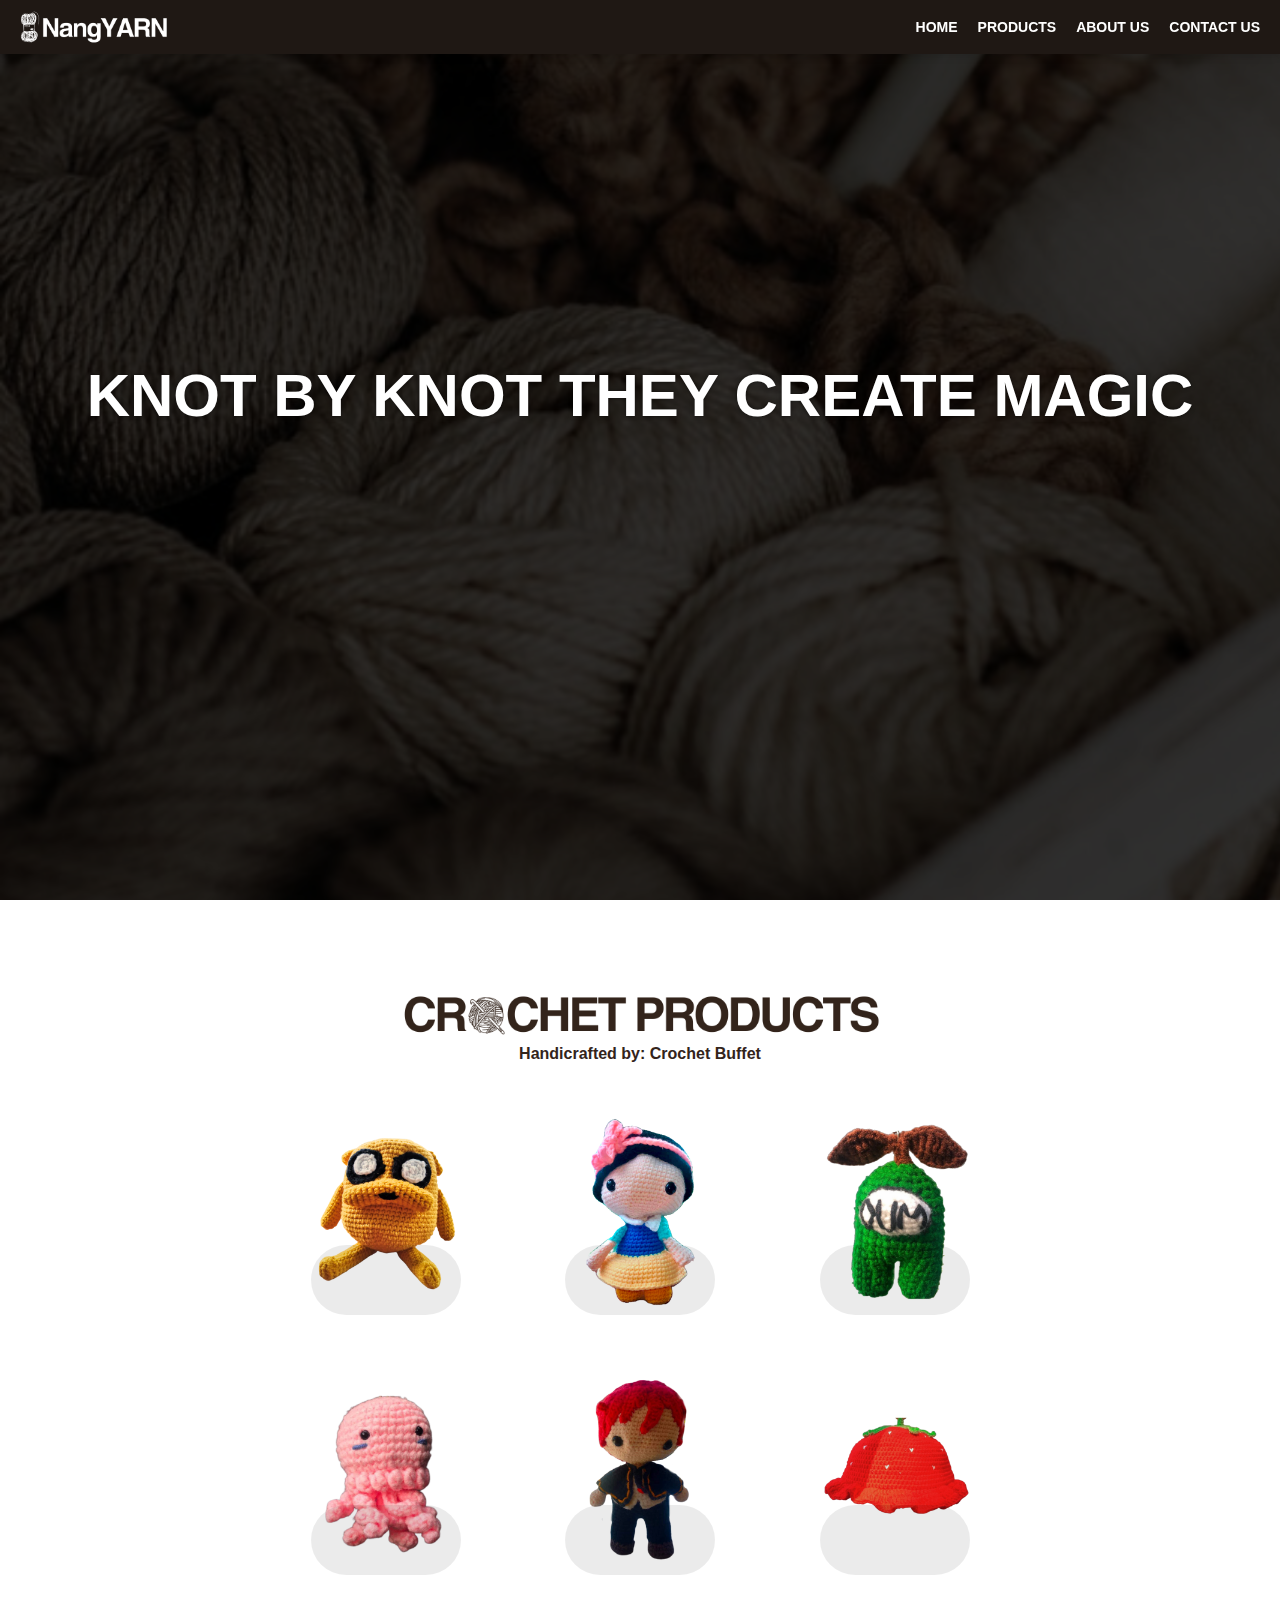
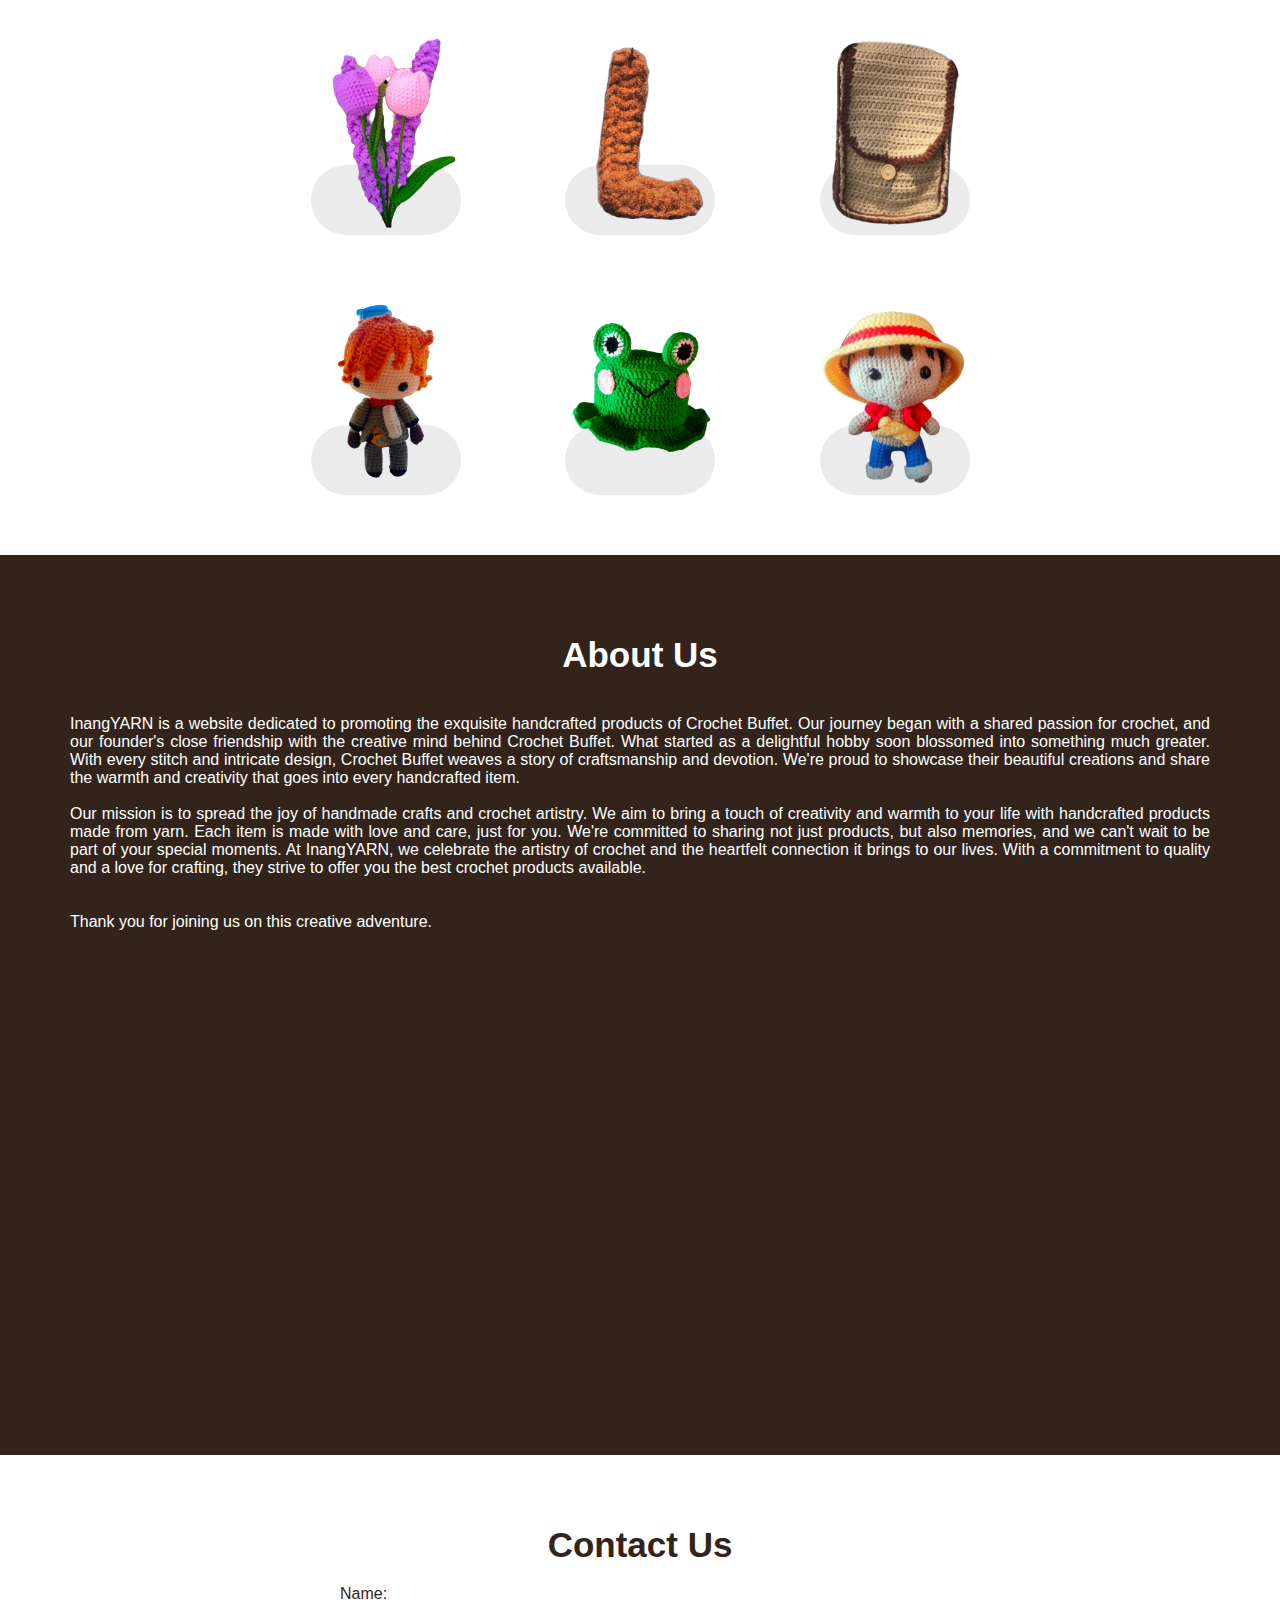
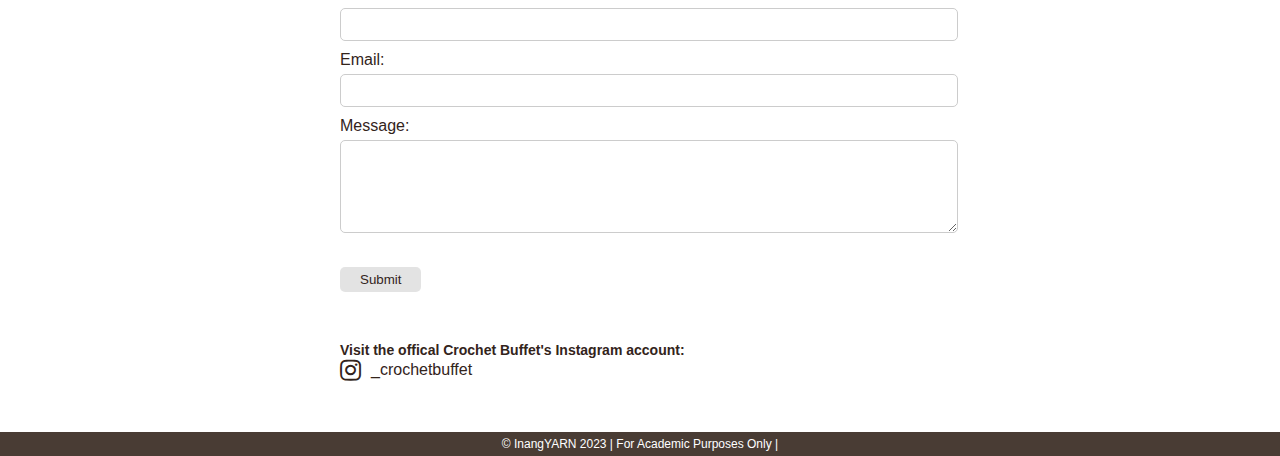
==== commit 4a081f59: "changed logo and title name / edited section" ====
--- a/index.html
+++ b/index.html
@@ -5,20 +5,21 @@
     <meta name="viewport" content="width=device-width, initial-scale=1.0">
     <link rel="stylesheet" href="styles.css">
     <link rel="stylesheet" href="https://cdnjs.cloudflare.com/ajax/libs/font-awesome/5.15.3/css/all.min.css">
-    <title>Croche Yarn</title>
+    <title>InangYarn</title>
+    <link rel="icon" href="images/inangYarn Logo.png" type="image/x-icon">
 </head>
 
 <body>
     <header>
         <nav class="navbar">
             <div class="logo">
-                <img src="images/logo-textW.png" alt="Crochet Yarn Logo">
+                <img src="images/inangyarn.png" alt="InangYARN Logo">
             </div>
             <ul class="menu">
                 <li><a href="#home"> HOME </a></li>
                 <li><a href="#products"> PRODUCTS   </a></li>
-                <li><a href="#contact"> CONTACT </a></li>
                 <li><a href="#about-us"> ABOUT US </a></li>
+                <li><a href="#contact"> CONTACT US </a></li>
             </ul>
         </nav>
     </header>
@@ -27,8 +28,6 @@
         <div class="welcome-page">
             <div class="welcome-text-container">
                 <h1> KNOT BY KNOT THEY CREATE MAGIC</h1>
-                <!-- <p> Welcome to our crochet website, where the magic of yarn and the art of crochet come together. Explore a world of handcrafted warmth, beauty, and creativity as we showcase a curated collection of unique crochet creations, each a testament to the skill and dedication of our talented artisans!</p> 
-                <a href="#" class="button">Get Started</a> -->
             </div> 
         </div>
     </section>
@@ -139,9 +138,29 @@
         </div>
 </section>
 
+<section id="about-us">
+    <div class="about-us-container">
+        <div class="title">
+            <h2>About Us</h2>
+        </div>
+        <div class="about-content">
+            <p>InangYARN is a website dedicated to promoting the exquisite handcrafted products of Crochet Buffet. Our journey began with a shared passion for crochet, and our founder's close friendship with the creative mind behind Crochet Buffet. What started as a delightful hobby soon blossomed into something much greater. With every stitch and intricate design, Crochet Buffet weaves a story of craftsmanship and devotion. We're proud to showcase their beautiful creations and share the warmth and creativity that goes into every handcrafted item.</p><br>
+            <p>Our mission is to spread the joy of handmade crafts and crochet artistry. We aim to bring a touch of creativity and warmth to your life with handcrafted products made from yarn. Each item is made with love and care, just for you. We're committed to sharing not just products, but also memories, and we can't wait to be part of your special moments. At InangYARN, we celebrate the artistry of crochet and the heartfelt connection it brings to our lives. With a commitment to quality and a love for crafting, they strive to offer you the best crochet products available.
+             <br><br><br>Thank you for joining us on this creative adventure.</p>
+            
+        </div>
+    </div>
+</section>
+
+
+
+
+
+
+
 <section id="contact">
     <div class="contact-form">
-        <h2>CONTACT US</h2>
+        <h2>Contact Us</h2>
         <form action="" method="">
             <label for="name">Name:</label>
             <input type="text" id="name" name="name" required>
@@ -163,14 +182,17 @@
                     <i class="fab fa-instagram"></i>
                     <p class="ig-un">_crochetbuffet</p>
                 </a>
-            </div>   
+            </div>
+
+            
         </form>
     </div>
+
 </section>
 
 <footer>
     <div class="footer-content">
-        <p>&copy; Crochet Buffet 2023 | For Academic Purposes Only |</p>
+        <p>&copy; InangYARN 2023 | For Academic Purposes Only |</p>
     </div>
 </footer>
 
--- a/styles.css
+++ b/styles.css
@@ -81,7 +81,7 @@
 
 .welcome-text-container{
     position: relative;
-    top: 35%;
+    top: 40%;
     width: 100%;
     display: flex;
     flex-wrap: wrap;
@@ -102,6 +102,39 @@
     transform: scale(1.1);
     transition: 500ms;
 }
+
+/* .welcome-text-container p{
+    position: relative;
+    top: 20px;
+    left: 5px;
+    width: 690px;
+    text-align: justify;
+    font-size: 16px;
+} */
+
+
+/* .button{
+    position: relative;
+    top: 100px;
+    display: flex;
+    justify-content: center;
+    margin: 0 600px;
+    padding: 6px 20px 6px 20px;
+    font-size: 14px;
+    box-shadow: 0px 0px 1px white;
+    cursor: pointer;
+    text-decoration: none;
+    text-align: center;
+    transition: 100ms;
+    
+}
+
+.button:hover {
+    transform: scale(1.1);
+    background-color: white;
+    color: black;
+    box-shadow: 0px 0px 4px rgb(77, 77, 77);
+} */
 
 
 /* CROCHET PRODUCTS SECTION */
@@ -152,6 +185,18 @@
     opacity: 8%;
     
 }
+
+/* .shadow:hover {
+    width: 150px;
+    height: 100px;
+    position: absolute;
+    bottom: 3px;
+    border: 1px solid #33241b;
+    background-color: black;
+    border-radius: 30px;
+    opacity: 50%;
+    cursor: pointer;
+} */
 
 .product-name {
     position: absolute;
@@ -180,9 +225,53 @@
     cursor: pointer;
 }
 
-#contact{
+
+
+
+
+
+
+
+
+/* ABOUT US SECTION */
+#about-us {
     background-color: #33241b;
-}
+    height: 100vh;
+}
+
+.about-us-container{
+    padding: 60px 50px 0px 50px;
+    display: flex;
+    flex-wrap: wrap;
+    justify-content: center;
+}
+.about-us-container h2{
+    color: #ffffff;
+    font-size: 35px;
+}
+
+.about-content {
+    padding: 20px;
+    text-align: justify;
+    
+}
+
+
+
+
+
+
+
+
+
+
+
+
+
+
+
+
+/* CONTACT SECTION */
 
 .contact-form {
     max-width: 600px;
@@ -193,10 +282,14 @@
 }
 
 h2 {
-    font-size: 30px;
+    font-size: 35px;
     margin-top: 20px;
     margin-bottom: 20px;  /*magin bottom of contact us*/
-    
+    color: #33241b;
+}
+
+.contact-form label{
+    color: #33241b;
 }
 
 form {
@@ -217,18 +310,19 @@
 }
 
 button {
-    background-color:#00000027;
-    color: #fff;
+    background-color:#0000001c;
+    color:#33241b;
     margin-top: 20px;
     padding: 5px 20px;
     border: none;
     border-radius: 5px;
     cursor: pointer;
+    
 }
 
 button:hover {
-    background-color: #ffffff;
-    color: #33241b;
+    background-color:#33241b;
+    color: #ffffff;
     font-weight: bold;
 }
 
@@ -236,6 +330,7 @@
 .contact-form h6{
     margin-top: 50px;
     font-size: 14px;
+    color: #33241b;
 }
 
 
@@ -248,12 +343,18 @@
 .ig-account i {
     font-size: 24px;
     margin-right: 10px;
+    color: #33241b;
 }
 
 .ig-account p.ig-un {
     font-size: 16px;
-    font-weight: bold;
+   
     white-space: nowrap; /* Prevent text from wrapping */
+    color: #33241b;
+}
+.ig-account p.ig-un:hover {
+    text-decoration: underline;
+    
 }
 
 
@@ -300,9 +401,37 @@
 
 .footer-content {
     max-width: 1200px; /* Adjust the maximum width of the footer content */
-    margin: 0 ;/* Center the footer content horizontally */
+    margin: 0 auto;/* Center the footer content horizontally */
     font-size: 12px;
 }
+
+
+
+
+/* footer {
+    background-color:#33241b;
+    color: #fff;
+    padding: 1px 0;
+    text-align: center;
+}
+
+.footer-container {
+    max-width: 100%;
+    margin: 0 auto;
+    padding: 0 20px;
+}
+
+.footer p {
+    margin: 0;
+    font-size: 14px;
+    text-align: center;
+}
+
+/* Style the link for the contact email */
+/* .footer a {
+    color: #fff;
+    text-decoration: none;
+} */ 
 
 
 
@@ -360,7 +489,21 @@
         position: relative;
         margin: 0;
     }
-    
+
+    #about-us {
+        background-color: #33241b;
+        height: 100%;
+        padding-bottom: 100px;
+    }
+    
+    .about-us-container{
+        padding: 60px 30px 0px 30px;
+    }
+    
+    .about-content {
+        font-size: 12px;
+        
+    }
 }
 
 @media only screen and (max-width: 800px) and (min-width: 540px) {
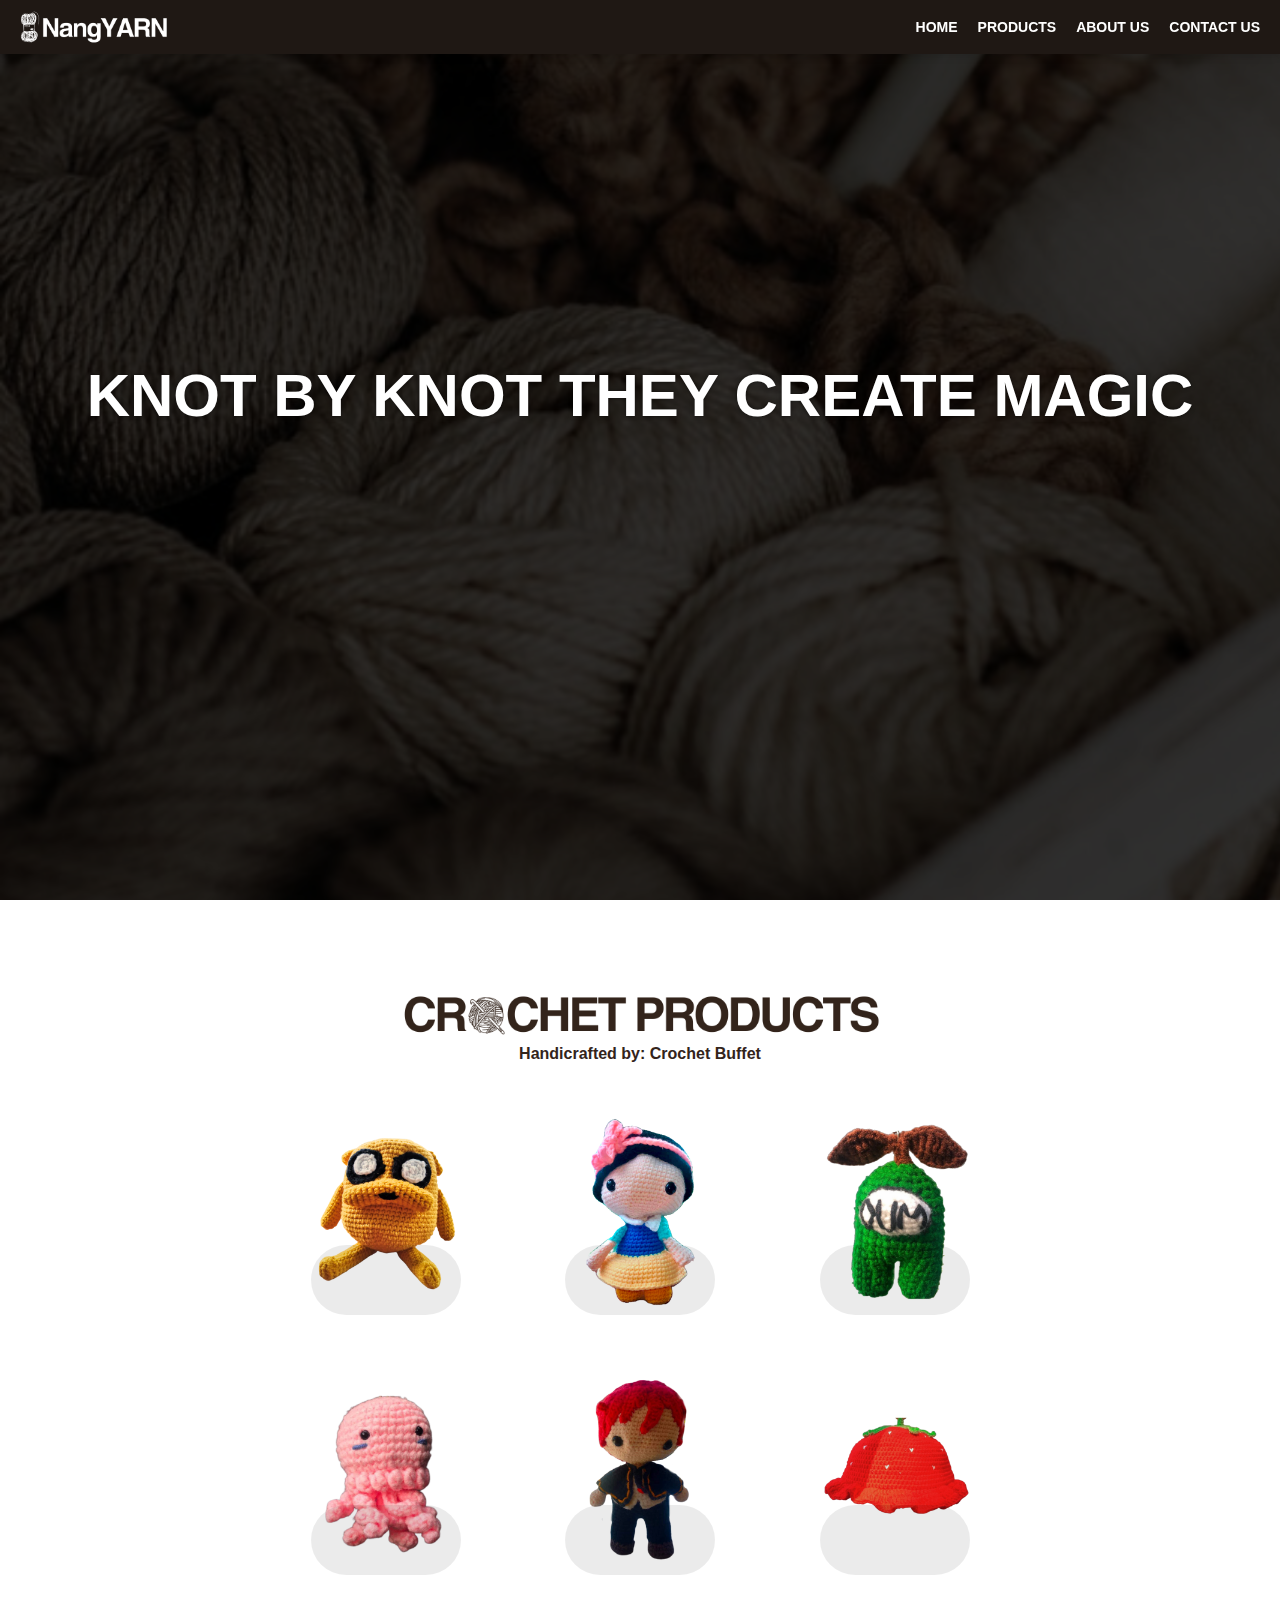
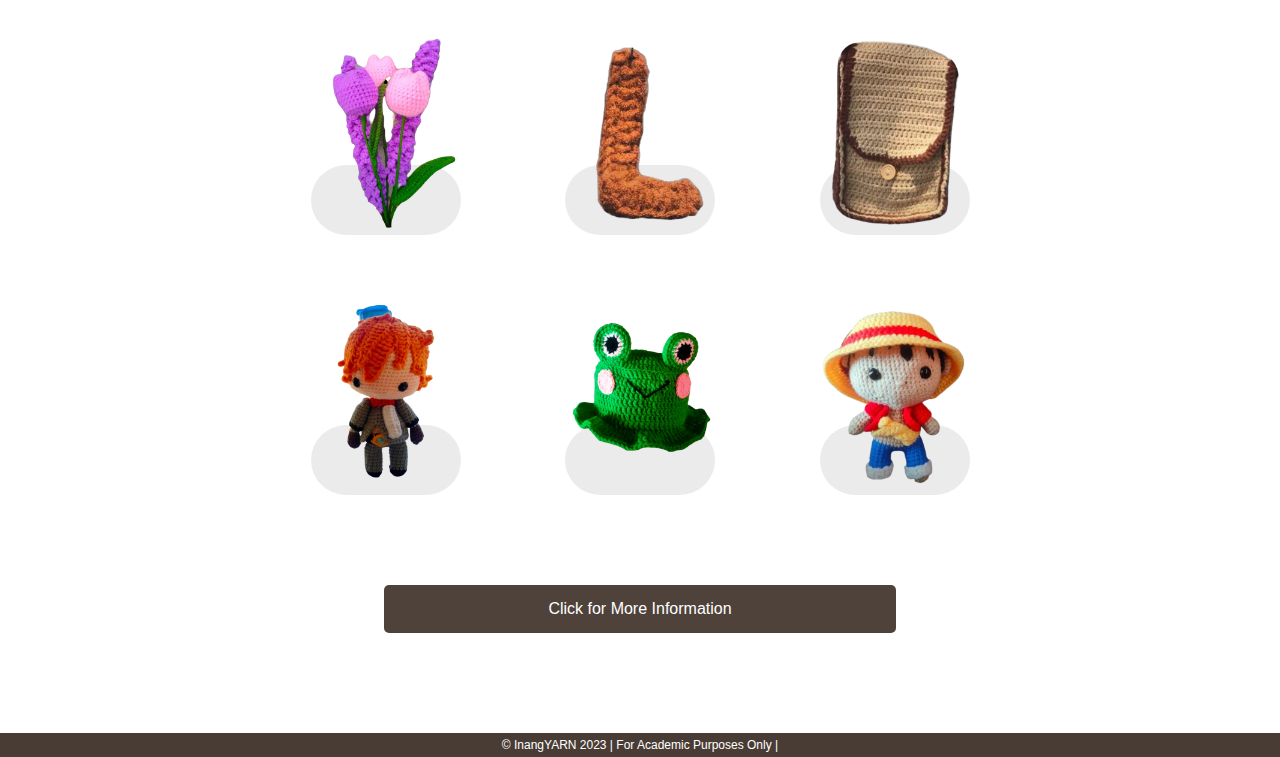
==== commit 388d213b: "edited responsiveness & added product details" ====
--- a/index.html
+++ b/index.html
@@ -5,7 +5,7 @@
     <meta name="viewport" content="width=device-width, initial-scale=1.0">
     <link rel="stylesheet" href="styles.css">
     <link rel="stylesheet" href="https://cdnjs.cloudflare.com/ajax/libs/font-awesome/5.15.3/css/all.min.css">
-    <title>InangYarn</title>
+    <title>InangYARN</title>
     <link rel="icon" href="images/inangYarn Logo.png" type="image/x-icon">
 </head>
 
@@ -18,8 +18,8 @@
             <ul class="menu">
                 <li><a href="#home"> HOME </a></li>
                 <li><a href="#products"> PRODUCTS   </a></li>
-                <li><a href="#about-us"> ABOUT US </a></li>
-                <li><a href="#contact"> CONTACT US </a></li>
+                <li><a href="products.html#about-us"> ABOUT US </a></li>
+                <li><a href="products.html#contact"> CONTACT US </a></li>
             </ul>
         </nav>
     </header>
@@ -136,58 +136,7 @@
                 </div>
             </div>
         </div>
-</section>
-
-<section id="about-us">
-    <div class="about-us-container">
-        <div class="title">
-            <h2>About Us</h2>
-        </div>
-        <div class="about-content">
-            <p>InangYARN is a website dedicated to promoting the exquisite handcrafted products of Crochet Buffet. Our journey began with a shared passion for crochet, and our founder's close friendship with the creative mind behind Crochet Buffet. What started as a delightful hobby soon blossomed into something much greater. With every stitch and intricate design, Crochet Buffet weaves a story of craftsmanship and devotion. We're proud to showcase their beautiful creations and share the warmth and creativity that goes into every handcrafted item.</p><br>
-            <p>Our mission is to spread the joy of handmade crafts and crochet artistry. We aim to bring a touch of creativity and warmth to your life with handcrafted products made from yarn. Each item is made with love and care, just for you. We're committed to sharing not just products, but also memories, and we can't wait to be part of your special moments. At InangYARN, we celebrate the artistry of crochet and the heartfelt connection it brings to our lives. With a commitment to quality and a love for crafting, they strive to offer you the best crochet products available.
-             <br><br><br>Thank you for joining us on this creative adventure.</p>
-            
-        </div>
-    </div>
-</section>
-
-
-
-
-
-
-
-<section id="contact">
-    <div class="contact-form">
-        <h2>Contact Us</h2>
-        <form action="" method="">
-            <label for="name">Name:</label>
-            <input type="text" id="name" name="name" required>
-
-            <label for="email">Email:</label>
-            <input type="email" id="email" name="email" required>
-
-            <label for="message">Message:</label>
-            <textarea id="message" name="message" rows="5" required></textarea>
-
-            <button type="submit">Submit</button>
-
-
-            <h6>Visit the offical Crochet Buffet's Instagram account: </h6>
-
-            <div class="ig-account">
-                <!-- Instagram icon from Font Awesome -->
-                <a href="https://www.instagram.com/_crochetbuffet/" target="_blank">
-                    <i class="fab fa-instagram"></i>
-                    <p class="ig-un">_crochetbuffet</p>
-                </a>
-            </div>
-
-            
-        </form>
-    </div>
-
+        <a href="products.html" class="get-yours-btn"> Click for More Information </a>
 </section>
 
 <footer>
--- a/styles.css
+++ b/styles.css
@@ -5,12 +5,9 @@
     text-decoration: none;
     color: white;
 }
-
 html{
     scroll-behavior: smooth;
 }
-
-
 header {
     background-color: #1f1814; /* Customize the header background color */
     color: #fff; /* Customize the text color */
@@ -21,47 +18,38 @@
     padding: 10px 0; /* Adjust padding as needed */
     box-shadow: 0px 4px 6px rgba(0, 0, 0, 0.1); /* Add shadow to the bottom */
 }
-
 .navbar {
     display: flex;
     justify-content: space-between;
     align-items: center;
-}   
-    
-
+}      
 .logo {
     display: flex;
     align-items: center;
 }
-
 .logo img {
     width: 170px;
     margin-left: 10px;
 
 }
-
 .menu {
     list-style: none;
     padding: 0;
     display: flex;
 }
-
 .menu li {
     margin-right: 20px;
 }
-
 .menu a {
     font-weight: bold;
     font-size: 14px;
     transition: 500ms;
 }
-
 .menu a:hover {
     background-color: white;
     padding: 5px;
     color: #33241b;
 }
-
 .welcome-page{
     width: 100%;
     height: 100vh;
@@ -70,7 +58,6 @@
     background-size: cover;
     background-attachment: fixed; /*fixed na covered entire element*/
 }
-
 .welcome-page::before {   /*overlay design*/
     content: " ";
     position: absolute;
@@ -78,7 +65,6 @@
     height: 100vh;
     background-color: rgba(0, 0, 0, 0.8); 
 }
-
 .welcome-text-container{
     position: relative;
     top: 40%;
@@ -87,7 +73,6 @@
     flex-wrap: wrap;
     justify-content: center;
 }
-
 .welcome-text-container h1{
     position: relative;
     font-size: 60px;
@@ -97,62 +82,24 @@
     text-shadow: 0px 0px 4px rgba(0, 0, 0, 0.5); /*hori, verti, blur*/
     transition: 500ms;
 }
-
 .welcome-text-container h1:hover{
     transform: scale(1.1);
     transition: 500ms;
 }
 
-/* .welcome-text-container p{
-    position: relative;
-    top: 20px;
-    left: 5px;
-    width: 690px;
-    text-align: justify;
-    font-size: 16px;
-} */
-
-
-/* .button{
-    position: relative;
-    top: 100px;
-    display: flex;
-    justify-content: center;
-    margin: 0 600px;
-    padding: 6px 20px 6px 20px;
-    font-size: 14px;
-    box-shadow: 0px 0px 1px white;
-    cursor: pointer;
-    text-decoration: none;
-    text-align: center;
-    transition: 100ms;
-    
-}
-
-.button:hover {
-    transform: scale(1.1);
-    background-color: white;
-    color: black;
-    box-shadow: 0px 0px 4px rgb(77, 77, 77);
-} */
-
 
 /* CROCHET PRODUCTS SECTION */
-
 .title{
     text-align: center;
 }
-
 .title img{
     margin-top: 80px;
     width: 500px;
   }
-
 .title h4 {
     margin-top: -10px;
     color: #33241b;
 }
-
 .product-container {
     position: relative;
     display: flex;
@@ -161,7 +108,6 @@
     padding: 4% 20% 0 20%;
     transition: 1s;
 }
-
 .product-card {
     width: 150px;
     height: 200px;
@@ -170,11 +116,9 @@
     transition: 1s;
     cursor: pointer;
 }
-
 .product-card img {
     width: 100%;
 }
-
 .shadow {
     width: 150px;
     height: 70px;
@@ -185,19 +129,6 @@
     opacity: 8%;
     
 }
-
-/* .shadow:hover {
-    width: 150px;
-    height: 100px;
-    position: absolute;
-    bottom: 3px;
-    border: 1px solid #33241b;
-    background-color: black;
-    border-radius: 30px;
-    opacity: 50%;
-    cursor: pointer;
-} */
-
 .product-name {
     position: absolute;
     width: 140px;
@@ -214,20 +145,34 @@
     align-items: center;
     cursor: pointer;
 }
-
 .product-card:hover .product-name {
     display: flex; /* Show the product name on hover */
 }
-
 .product-name label {
     font-weight: bold;
     text-align: center; 
     cursor: pointer;
 }
-
-
-
-
+.get-yours-btn{
+    background-color:#33241bdc;
+    color:#ffffff;
+    margin:30px 30%;
+    padding: 15px 20px;
+    border: none;
+    border-radius: 5px;
+    cursor: pointer; 
+    display: flex;
+    flex-wrap:wrap;
+    justify-content: center;
+    align-content: center;
+    text-align: center;
+    
+    
+}
+.get-yours-btn:hover{
+    background-color:#33241b;
+    color: #ffffff;
+}
 
 
 
@@ -238,7 +183,6 @@
     background-color: #33241b;
     height: 100vh;
 }
-
 .about-us-container{
     padding: 60px 50px 0px 50px;
     display: flex;
@@ -249,7 +193,6 @@
     color: #ffffff;
     font-size: 35px;
 }
-
 .about-content {
     padding: 20px;
     text-align: justify;
@@ -258,21 +201,7 @@
 
 
 
-
-
-
-
-
-
-
-
-
-
-
-
-
 /* CONTACT SECTION */
-
 .contact-form {
     max-width: 600px;
     margin: 0 auto;
@@ -280,23 +209,18 @@
     text-align: center;
     
 }
-
 h2 {
     font-size: 35px;
     margin-top: 20px;
     margin-bottom: 20px;  /*magin bottom of contact us*/
     color: #33241b;
 }
-
 .contact-form label{
     color: #33241b;
 }
-
 form {
     text-align: left;
 }
-
-
 input,
 textarea {
     width: 100%;
@@ -308,7 +232,6 @@
     color: #33241b;
     font-weight: bold;
 }
-
 button {
     background-color:#0000001c;
     color:#33241b;
@@ -319,33 +242,26 @@
     cursor: pointer;
     
 }
-
 button:hover {
     background-color:#33241b;
     color: #ffffff;
     font-weight: bold;
 }
-
-
 .contact-form h6{
     margin-top: 50px;
     font-size: 14px;
     color: #33241b;
 }
-
-
 .ig-account a {
     display: flex;
     align-items: center;
     text-decoration: none;
 }
-
 .ig-account i {
     font-size: 24px;
     margin-right: 10px;
     color: #33241b;
 }
-
 .ig-account p.ig-un {
     font-size: 16px;
    
@@ -360,45 +276,13 @@
 
 
 
-
-
-
-
-
-
-
-
-
-
-
-
-
-
-
-
-
-
-
-
-
-
-
-
-
-
-
-
-
-
-
-
 footer {
     background-color:#33241be3; /* Customize the footer background color */
     color: #fff; /* Customize the text color */
     text-align: center;
     padding: 5px;
-}
-
+    margin-top: 100px;
+}
 .footer-content {
     max-width: 1200px; /* Adjust the maximum width of the footer content */
     margin: 0 auto;/* Center the footer content horizontally */
@@ -406,36 +290,17 @@
 }
 
 
-
-
-/* footer {
-    background-color:#33241b;
-    color: #fff;
-    padding: 1px 0;
-    text-align: center;
-}
-
-.footer-container {
-    max-width: 100%;
-    margin: 0 auto;
-    padding: 0 20px;
-}
-
-.footer p {
-    margin: 0;
-    font-size: 14px;
-    text-align: center;
-}
-
-/* Style the link for the contact email */
-/* .footer a {
-    color: #fff;
-    text-decoration: none;
-} */ 
-
-
-
-@media only screen and (max-width: 540px) {
+/* RESPONSIVENESS */
+@media only screen and (max-width: 395px)  {
+ 
+    .menu a, 
+    .shadow,
+    .product-card:hover .product-name  {
+        display: none;
+    }
+}
+    
+@media only screen and (max-width: 480px) {
     
     .logo img {
         width: 120px;
@@ -505,8 +370,7 @@
         
     }
 }
-
-@media only screen and (max-width: 800px) and (min-width: 540px) {
+@media only screen and  (min-width: 480px)and(max-width: 800px)  {
  
     .menu a {
         font-size: 11px;
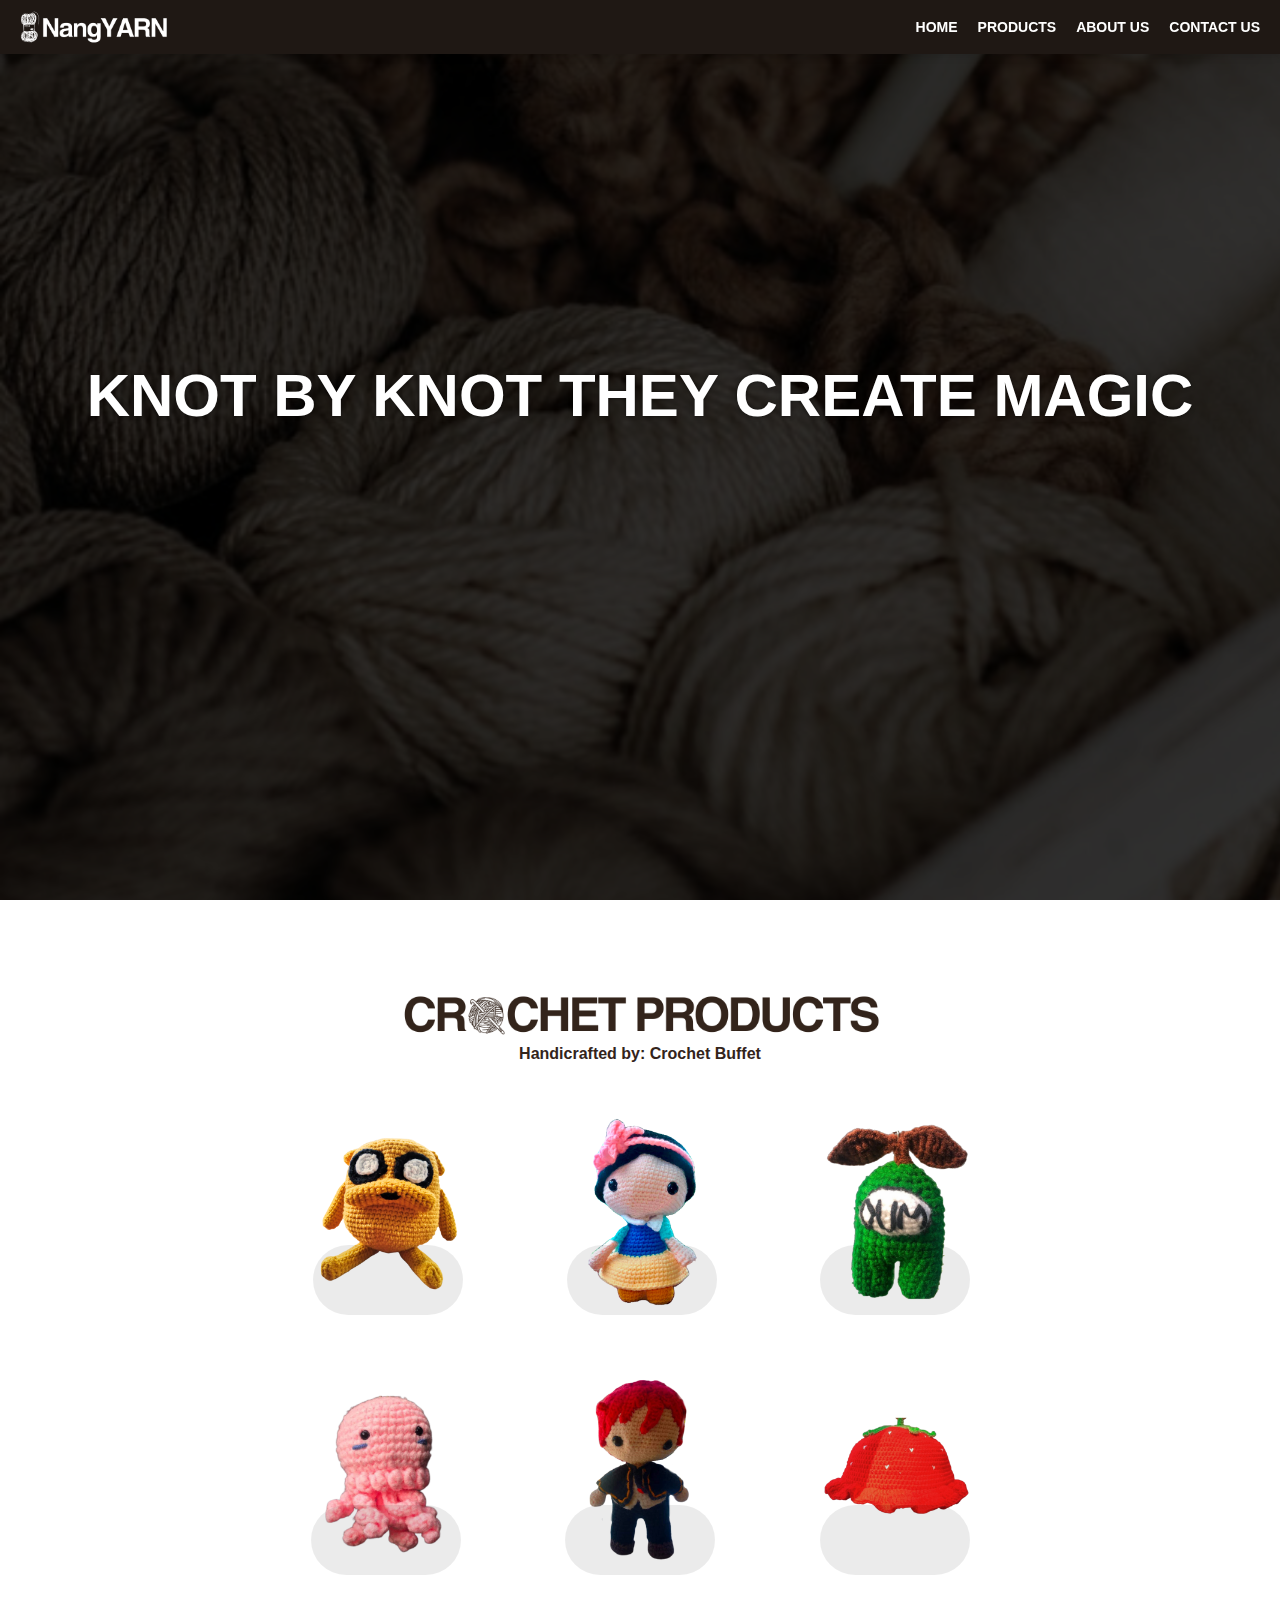
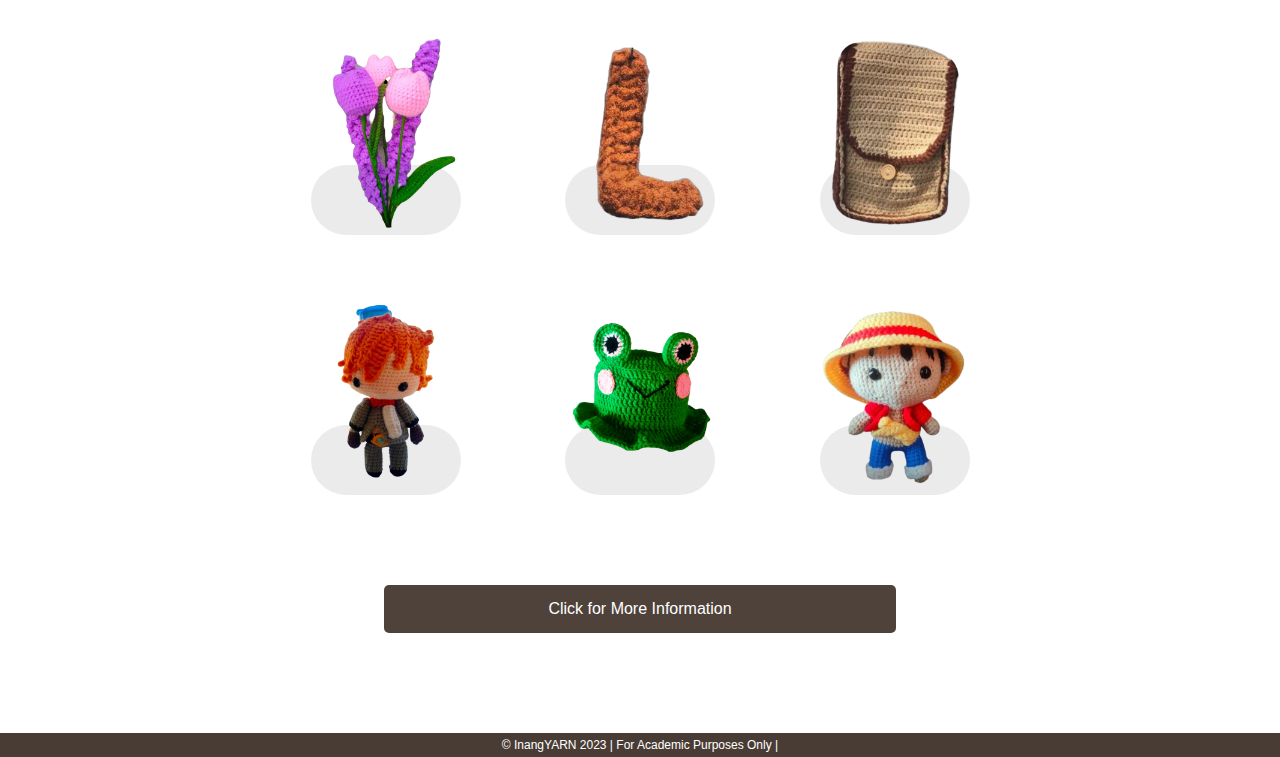
==== commit e3fbe1df: "edited hyperlink products" ====
--- a/index.html
+++ b/index.html
@@ -38,101 +38,113 @@
                 <img src="images/product-title.png">
                 <h4> Handicrafted by: Crochet Buffet</h4>
             </div>
-            <div class="product-container">
+            <div class="product-container"> <a href="products.html#keychains">
                 <div class="product-card">
                     <img src="images/1.png">
                     <div class="shadow"></div>
                     <div class="product-name">
-                        <label>JAKE THE DOG </label>
+                        <label> JAKE THE DOG  </label>
                     </div>
+                </a>
                 </div>
             
-                <div class="product-card">
+                <div class="product-card"><a href="products.html#kcharacters">
                     <img src="images/2.png">
                     <div class="shadow"></div>
                     <div class="product-name">
-                        <label> SNOW WHITE </label>
+                        <label> SNOW WHITE   </label>
                     </div>
+                </a>
                 </div>
             
-                <div class="product-card">
+                <div class="product-card"><a href="products.html#keychains">
                     <img src="images/3.png">
                     <div class="shadow"></div>
                     <div class="product-name">
-                        <label>AMONG US</label>
+                        <label>AMONG US </label>
                     </div>
+                </a>
                 </div>
 
-                <div class="product-card">
+                <div class="product-card"><a href="products.html#keychains">
                     <img src="images/4.png">
                     <div class="shadow"></div>
                     <div class="product-name">
-                        <label>OCTOBIT</label>
+                        <label>OCTOBIT </label>
                     </div>
+                </a>
                 </div>
 
-                <div class="product-card">
+                <div class="product-card"><a href="products.html#characters">
                     <img src="images/5.png">
                     <div class="shadow"></div>
                     <div class="product-name">
-                        <label>GENSIN DILUC</label>
+                        <label>GENSIN DILUC </label>
                     </div>
+                </a>
                 </div>
 
-                <div class="product-card">
+                <div class="product-card"><a href="products.html#accessories">
                     <img src="images/6.png">
                     <div class="shadow"></div>
                     <div class="product-name">
-                        <label>STRAWBERRY HAT</label>
+                        <label>STRAWBERRY HAT </label>
                     </div>
+                </a>
                 </div>
 
-                <div class="product-card">
+                <div class="product-card"><a href="products.html#accessories">
                     <img src="images/7.png">
                     <div class="shadow"></div>
                     <div class="product-name">
-                        <label>TULIP</label>
+                        <label>TULIP </label>
                     </div>
+                </a>
                 </div>
 
-            <div class="product-card">
+            <div class="product-card"><a href="products.html#keychains">
                     <img src="images/8.png">
                     <div class="shadow"></div>
                     <div class="product-name">
-                        <label>LETTER 'L'</label>
+                        <label>LETTER 'L' </label>
                     </div>
+                </a>
                 </div>
 
-                <div class="product-card">
+                <div class="product-card"><a href="products.html#accessories">
                     <img src="images/9.png">
                     <div class="shadow"></div>
                     <div class="product-name">
-                        <label> MINI POUCH </label>
+                        <label> MINI POUCH  </label>
                     </div>
+                </a>
                 </div>
 
-                <div class="product-card">
+                <div class="product-card"><a href="products.html#characters">
                     <img src="images/10.png">
                     <div class="shadow"></div>
                     <div class="product-name">
-                        <label>GENSHIN TARTAGLIA</label>
+                        <label>GENSHIN TARTAGLIA </label>
                     </div>
+                </a>
                 </div>
                 
-                <div class="product-card">
+                <div class="product-card"> <a href="products.html#accessories">
                     <img src="images/11.png">
                     <div class="shadow"></div>
                     <div class="product-name">
-                        <label> FROG HAT</label>
+                        <label>FROG HAT </label>
                     </div>
+                </a>
                 </div>
 
-                <div class="product-card">
+                <div class="product-card"><a href="products.html#characters">
                     <img src="images/12.png">
                     <div class="shadow"></div>
                     <div class="product-name">
-                        <label>ONE PIECE LUFFY</label>
+                        <label> ONE PIECE LUFFY </label>
                     </div>
+                </a>
                 </div>
             </div>
         </div>
